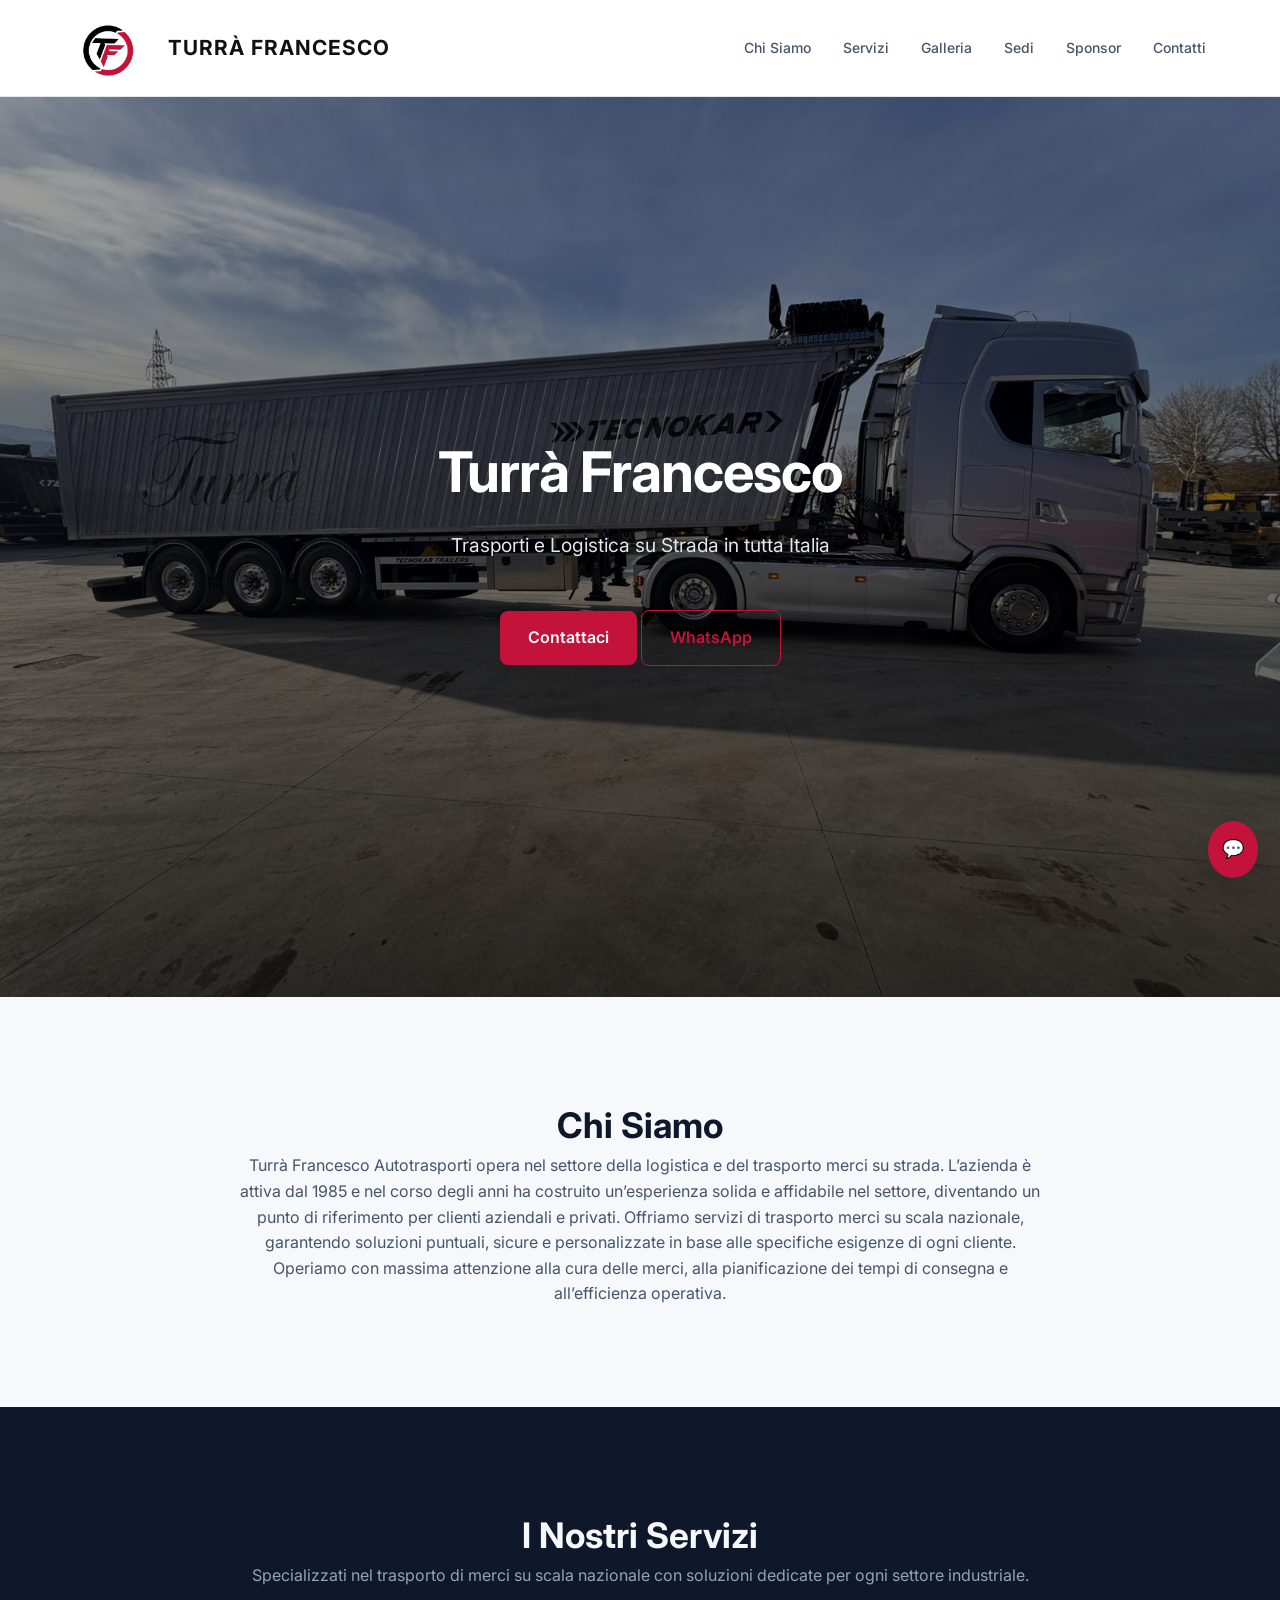
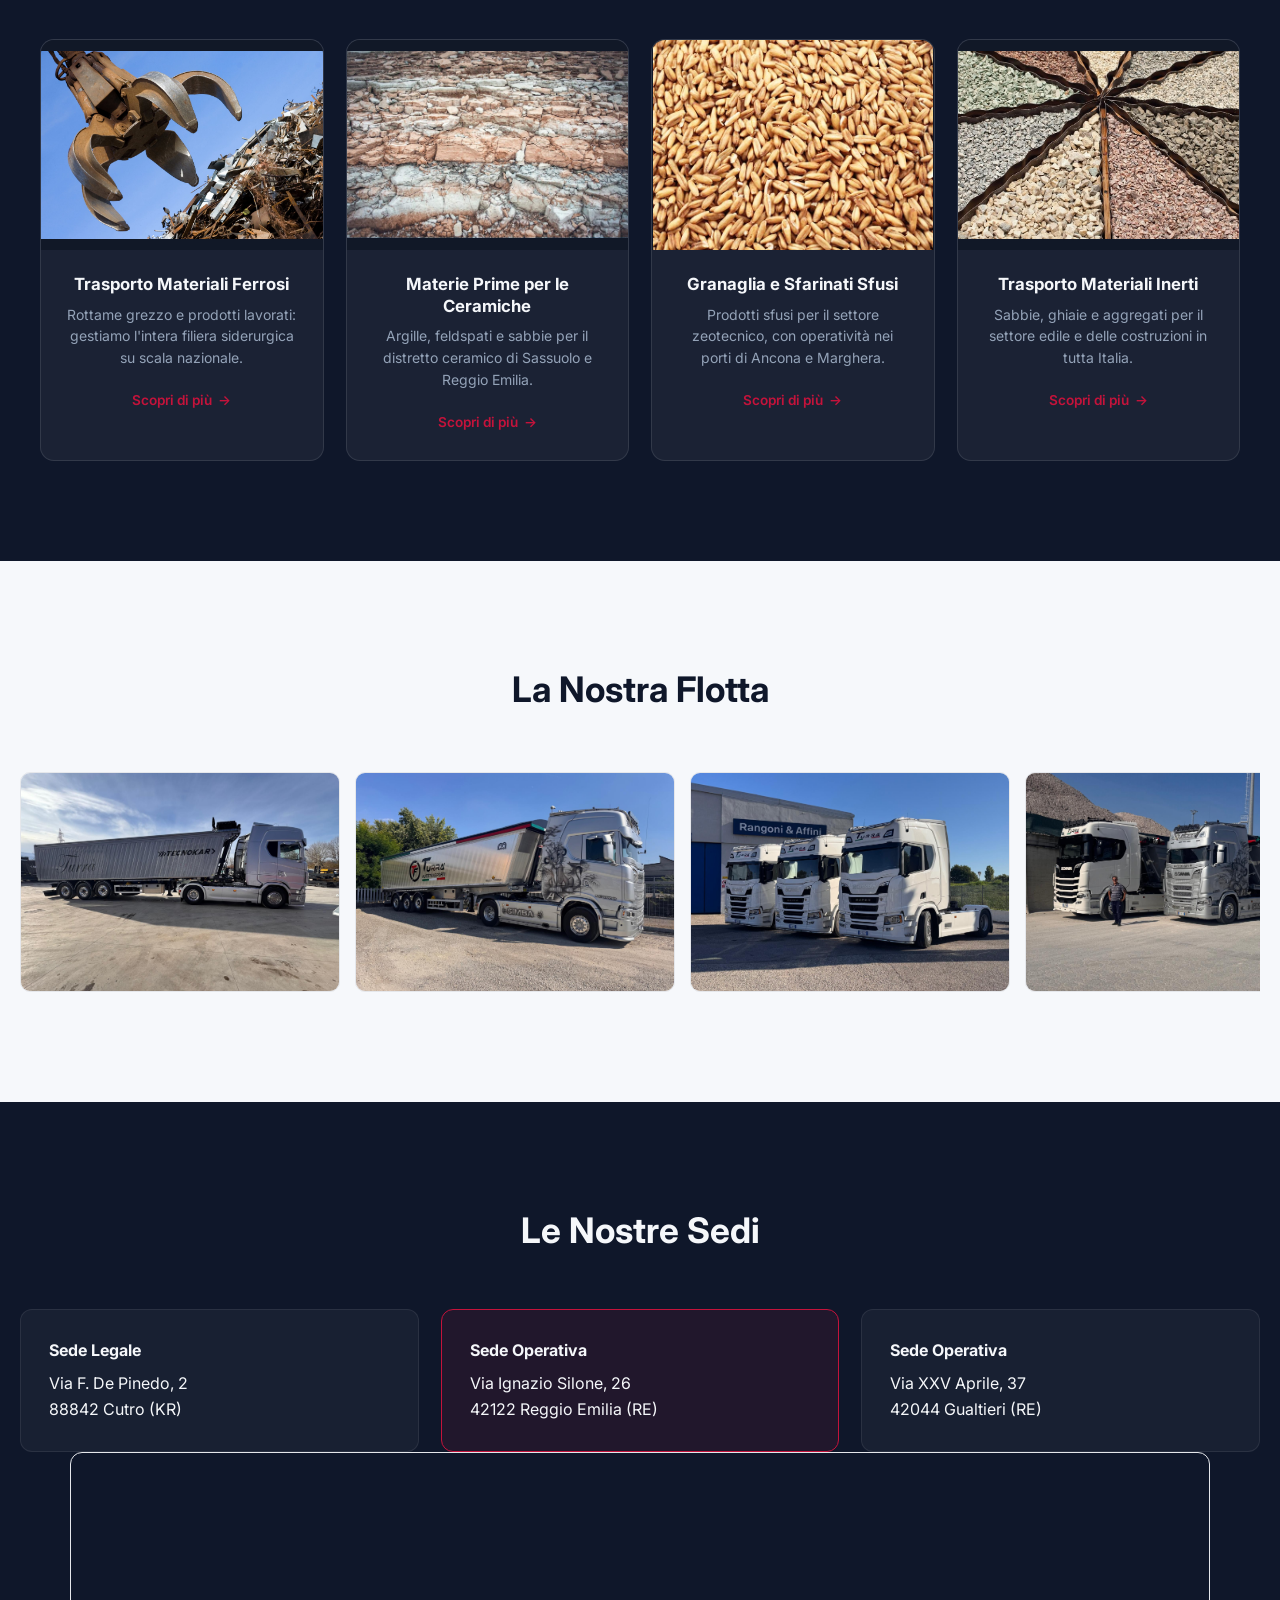
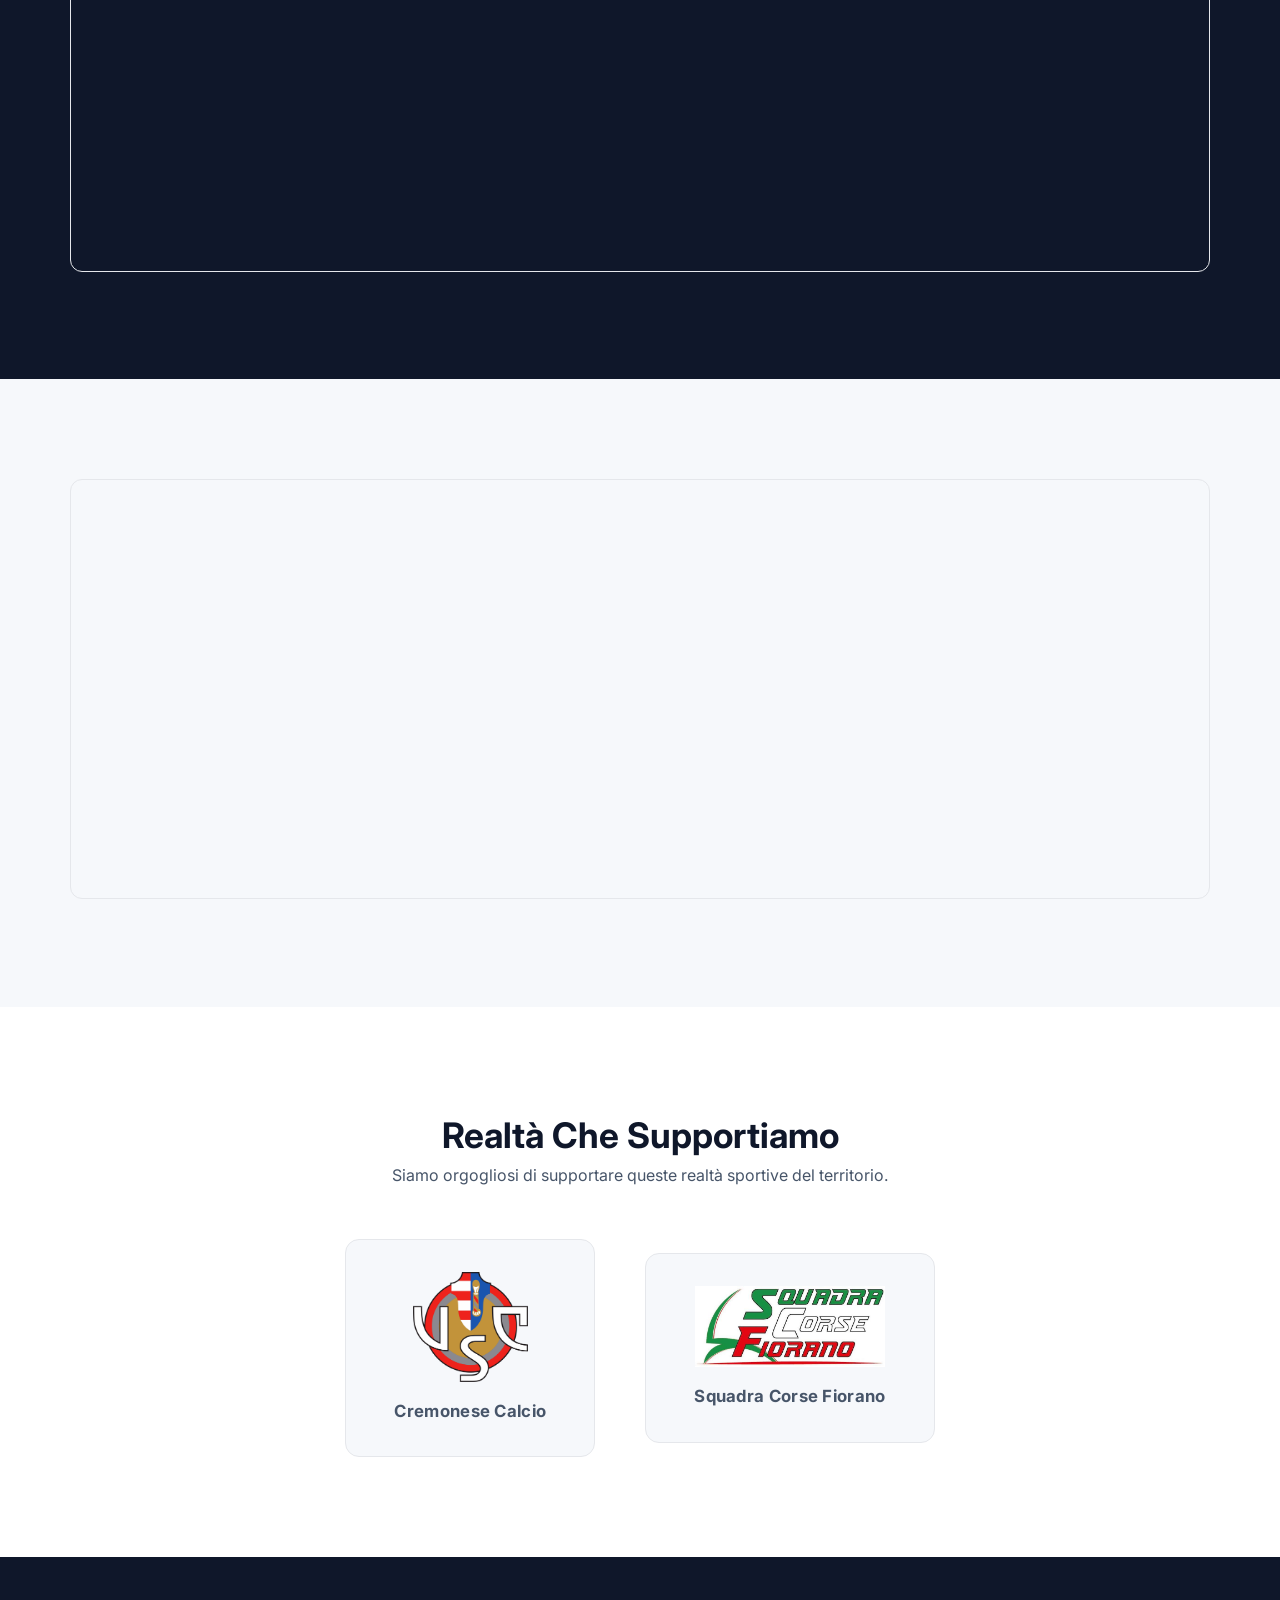
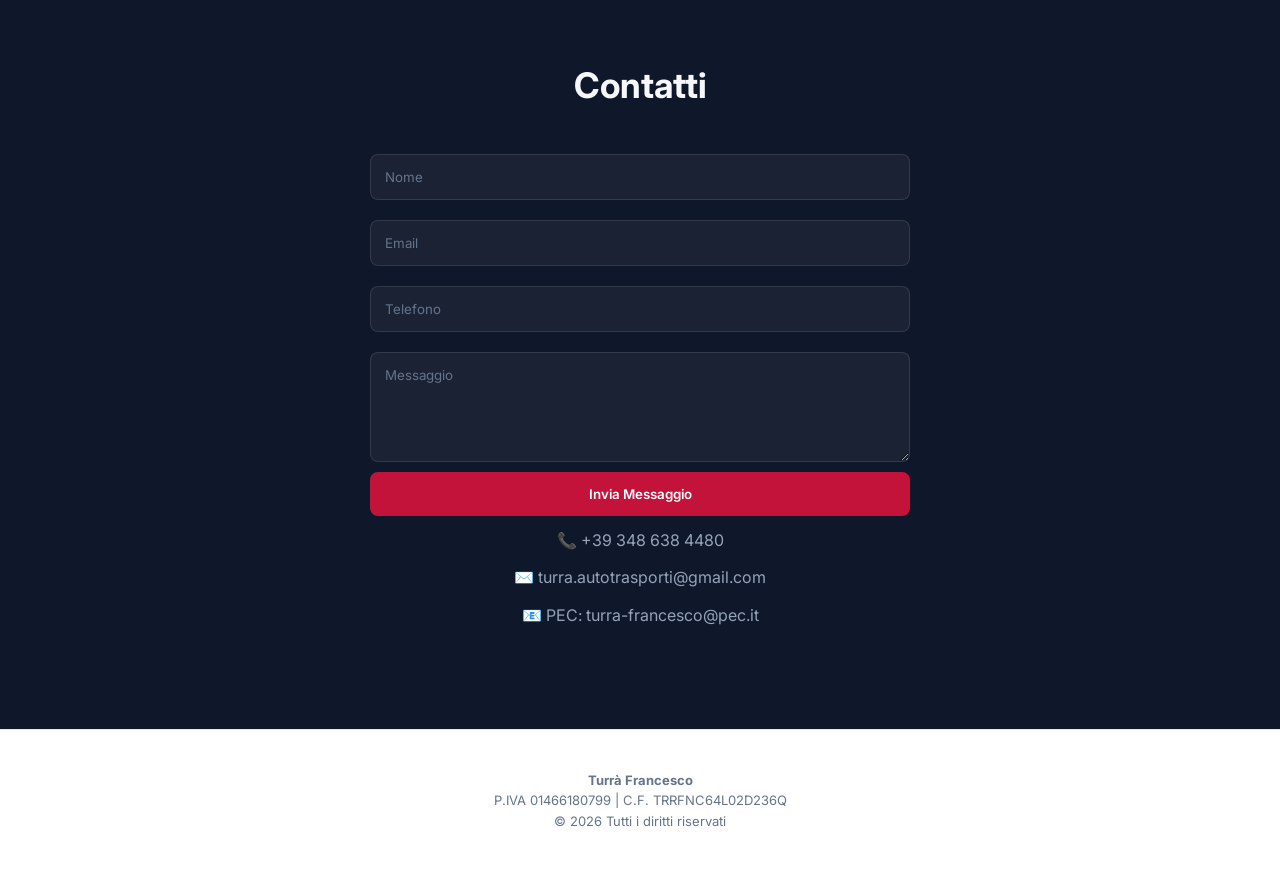
==== index.html @ b1228b17 "Update index.html" ====
<!DOCTYPE html>
<html lang="it">
<head>
    <meta charset="UTF-8" />
    <meta name="viewport" content="width=device-width, initial-scale=1.0"/>
    <title>Turrà Francesco</title>

    <link rel="stylesheet" href="style.css"/>
    <script defer src="script.js"></script>

    <!-- Font -->
    <link href="https://fonts.googleapis.com/css2?family=Inter:wght@300;400;600;800&display=swap" rel="stylesheet">
</head>

<body>

<!-- HEADER -->
<!-- HEADER -->
<header id="main-header">
    <a href="#" class="logo-container">
    <div class="logo">
        <img src="images/logo.png" alt="Logo Aziendale">
    </div>

    <span class="logo-text">Turrà Francesco</span>
</a>

    <button class="hamburger" id="hamburger" aria-label="Menu">
        <span></span><span></span><span></span>
    </button>
    <nav>
        <a href="#chi-siamo">Chi Siamo</a>
        <a href="#servizi">Servizi</a>
        <a href="#gallery">Galleria</a>
        <a href="#sedi">Sedi</a>
        <a href="#sponsor">Sponsor</a>
        <a href="#contatti">Contatti</a>
    </nav>
</header>

<!-- HERO -->
<section class="hero">
    <div class="hero-overlay">
        <!-- Il tuo titolo originale rimane qui -->
        <h1 id="hero-title">Turrà Francesco</h1>
        <p>Trasporti e Logistica su Strada in tutta Italia</p>
        <div class="hero-buttons">
            <a href="#contatti" class="btn">Contattaci</a>
            <a href="https://wa.me/393486384480" class="btn secondary">WhatsApp</a>
        </div>
    </div>
</section>

<!-- CHI SIAMO -->
<section id="chi-siamo" class="section reveal">
    <h2>Chi Siamo</h2>
    <p>
        Turrà Francesco Autotrasporti opera nel settore della logistica e del trasporto merci su strada. L’azienda è attiva dal 1985 e nel corso degli anni ha costruito un’esperienza solida e affidabile nel settore, diventando un punto di riferimento per clienti aziendali e privati.

Offriamo servizi di trasporto merci su scala nazionale, garantendo soluzioni puntuali, sicure e personalizzate in base alle specifiche esigenze di ogni cliente. Operiamo con massima attenzione alla cura delle merci, alla pianificazione dei tempi di consegna e all’efficienza operativa.
    </p>
</section>

<!-- SERVIZI / TRASPORTI -->
<section id="servizi" class="section dark reveal">
    <h2>I Nostri Servizi</h2>
    <p>Specializzati nel trasporto di merci su scala nazionale con soluzioni dedicate per ogni settore industriale.</p>

    <div class="transport-grid">

        <a href="ferrosi.html" class="transport-card">
            <div class="transport-card-img" style="background-image:url('images/rottame.jpg')"></div>
            <div class="transport-card-body">
                <h3>Trasporto Materiali Ferrosi</h3>
                <p>Rottame grezzo e prodotti lavorati: gestiamo l'intera filiera siderurgica su scala nazionale.</p>
                <span class="transport-link">Scopri di più <span>→</span></span>
            </div>
        </a>

        <a href="ceramiche.html" class="transport-card">
            <div class="transport-card-img" style="background-image:url('images/ceramica.jpg')"></div>
            <div class="transport-card-body">
                <h3>Materie Prime per le Ceramiche</h3>
                <p>Argille, feldspati e sabbie per il distretto ceramico di Sassuolo e Reggio Emilia.</p>
                <span class="transport-link">Scopri di più <span>→</span></span>
            </div>
        </a>

        <a href="granaglia.html" class="transport-card">
            <div class="transport-card-img" style="background-image:url('images/cereale.jpg')"></div>
            <div class="transport-card-body">
                <h3>Granaglia e Sfarinati Sfusi</h3>
                <p>Prodotti sfusi per il settore zeotecnico, con operatività nei porti di Ancona e Marghera.</p>
                <span class="transport-link">Scopri di più <span>→</span></span>
            </div>
        </a>

        <a href="inerti.html" class="transport-card">
            <div class="transport-card-img" style="background-image:url('images/inerti.jpg')"></div>
            <div class="transport-card-body">
                <h3>Trasporto Materiali Inerti</h3>
                <p>Sabbie, ghiaie e aggregati per il settore edile e delle costruzioni in tutta Italia.</p>
                <span class="transport-link">Scopri di più <span>→</span></span>
            </div>
        </a>

    </div>
</section>

<!-- GALLERY -->
<section id="gallery" class="section reveal">
    <h2>La Nostra Flotta</h2>

    <div class="gallery">
        <img src="images/1.jpg">
        <img src="images/2.jpg">
        <img src="images/3.jpg">
        <img src="images/4.jpg">
        <img src="images/5.png">
        <img src="images/6.jpeg">
        <img src="images/7.jpeg">
        <img src="images/8.jpeg">
        <img src="images/9.jpeg">
        <img src="images/10.jpeg">
        <img src="images/11.jpeg">
        <img src="images/12.jpeg">
        <img src="images/13.jpeg">
        <img src="images/14.jpeg">
      
    </div>
</section>

<!-- Lightbox -->
<div id="lightbox" class="lightbox">
    <span class="close">&times;</span>
    <img id="lightbox-img" src="" alt="">
</div>

<!-- SEDI -->
<section id="sedi" class="section dark reveal">
    <h2>Le Nostre Sedi</h2>

    <div class="grid">
        <!-- Card 1 -->
        <div class="card" data-src="https://www.google.com/maps?q=Via%20F.%20De%20Pinedo%202%20Cutro&output=embed">
            <h3>Sede Legale</h3>
            Via F. De Pinedo, 2<br>
            88842 Cutro (KR)
        </div>

        <!-- Card 2 (Inizialmente attiva) -->
        <div class="card active" data-src="https://www.google.com/maps?q=Via%20Ignazio%20Silone%2026%20Reggio%20Emilia&output=embed">
            <h3>Sede Operativa</h3>
            Via Ignazio Silone, 26<br>
            42122 Reggio Emilia (RE)
        </div>

        <!-- Card 3 -->
        <div class="card" data-src="https://www.google.com/maps?q=Via%20XXV%20Aprile%2037%20Gualtieri&output=embed">
            <h3>Sede Operativa</h3>
            Via XXV Aprile, 37<br>
            42044 Gualtieri (RE)
        </div>
    </div>
    <p></p>
     <iframe
        id="map-frame"
        src="https://www.google.com/maps?q=Via%20Ignazio%20Silone%2026%20Reggio%20Emilia&output=embed"
        loading="lazy">
    </iframe>
</section>

<!-- MAPPA -->
<section class="section reveal">
   

    <iframe
        id="map-frame"
        src="https://www.google.com/maps?q=Via%20Ignazio%20Silone%2026%20Reggio%20Emilia&output=embed"
        loading="lazy">
    </iframe>
</section>


<!-- SPONSOR -->
<section id="sponsor" class="section reveal">
    <h2>Realtà Che Supportiamo</h2>
    <p>Siamo orgogliosi di supportare queste realtà sportive del territorio.</p>

    <div class="sponsor-grid">

        <div class="sponsor-card">
            <img src="images/cremonese.png" alt="Cremonese Calcio">
            <p class="sponsor-name">Cremonese Calcio</p>
        </div>

        <div class="sponsor-card">
            <img src="images/squadracorse.jpg" alt="Squadra Corse Fiorano">
            <p class="sponsor-name">Squadra Corse Fiorano</p>
        </div>

    </div>
</section>
<!-- CONTATTI -->
<section id="contatti" class="section dark reveal">
    <h2>Contatti</h2>
    
   <form class="contact-form">
        <input type="text" placeholder="Nome" required>
        <input type="email" placeholder="Email" required>
        <input type="text" placeholder="Telefono">
        <textarea placeholder="Messaggio" rows="5"></textarea>
        <button type="submit">Invia Messaggio</button>
    </form>

    <div class="contact-info">
        <p>📞 +39 348 638 4480</p>
        <p>✉️ turra.autotrasporti@gmail.com</p>
        <p>📧 PEC: turra-francesco@pec.it</p>
    </div>
</section>



<!-- FOOTER -->
<footer>
    <p><strong>Turrà Francesco</strong></p>
    <p>P.IVA 01466180799 | C.F. TRRFNC64L02D236Q</p>
    <p>© 2026 Tutti i diritti riservati</p>
</footer>

<!-- WHATSAPP FLOAT -->
<a class="whatsapp-float" href="https://wa.me/393486384480" target="_blank">💬</a>


</body>
</html>
---- style.css ----
*{
    margin:0;
    padding:0;
    box-sizing:border-box;
    font-family:'Inter', sans-serif;
}
html{
    scroll-behavior:smooth;
}
body{
    background:#F6F8FB;
    color:#0F172A;
    line-height:1.6;
}

/* HEADER */
header{
    display:flex;
    justify-content:space-between;
    align-items:center;
    padding:18px 60px;
    background:#FFFFFF;
    position:sticky;
    top:0;
    z-index:1000;
    border-bottom:1px solid #E5E7EB;
}

.logo-container {
    display: flex;
    align-items: center;
    gap: 12px;
    text-decoration: none;
}

.logo img {
    height: 60px;
    width: auto;
    display: block;
}

.logo-text {
    color: #111;
    font-size: 1.3rem;
    font-weight: 700;
    letter-spacing: 1px;
    text-transform: uppercase;
}
.container {
    display: flex;
    flex-wrap: wrap;
    gap: 20px;
}
img {
    max-width: 100%;
    height: auto;
}


@media (max-width: 768px){
    .hero{
        background-size: contain;
    }
}

nav a{
    color:#475569;
    margin:0 14px;
    text-decoration:none;
    font-size:14px;
    font-weight:500;
    transition:0.2s;
}

nav a:hover{
    color:#c4133b;
}

/* HERO */

.hero{
    height:100vh;
    background: url('images/1.jpg') center/cover no-repeat;
    display:flex;
    align-items:center;
    justify-content:center;
    position:relative;
}

@media (max-width:768px){
    .hero{
        background-image: url('images/2.jpg');
        background-size: contain;
  
    }
}

/* overlay elegante tipo Volvo/Scania */
.hero::after{
    content:"";
    position:absolute;
    inset:0;
    background:linear-gradient(
        180deg,
        rgba(0,0,0,0.35),
        rgba(0,0,0,0.75)
    );
}

/* contenuto sopra immagine */
.hero-overlay{
    position:relative;
    z-index:2;
    text-align:center;
    max-width:900px;
    padding:20px;
    color:white;
}

.hero h1{
    font-size:3.5rem;
    font-weight:700;
    letter-spacing:-1px;
}

.hero p{
    margin-top:12px;
    font-size:1.2rem;
    color:#E5E7EB;
}

/* bottoni */
.hero-buttons{
    margin-top:25px;
}

/* BOTTONI */
.btn{
    display:inline-block;
    margin-top:25px;
    padding:14px 28px;
    background:#c4133b;
    color:white;
    border-radius:8px;
    text-decoration:none;
    font-weight:600;
    transition:0.25s;
}

.btn:hover{
    background:#a80f30;
    transform:translateY(-2px);
}

.btn.secondary{
    background:transparent;
    border:1px solid #c4133b;
    color:#c4133b;
}

.btn.secondary:hover{
    background:#c4133b;
    color:white;
}

/* IMMAGINE HERO */
.hero-image{
    margin-top:35px;
}

.hero-image img{
    width:85%;
    max-width:720px;
    border-radius:12px;
    border:1px solid #E5E7EB;
    box-shadow:0 15px 40px rgba(0,0,0,0.08);
}

/* SEZIONI */
.section{
    padding:100px 20px;
    text-align:center;
    background:#F6F8FB;
}

.section h2{
    font-size:2.2rem;
    font-weight:700;
    color:#0F172A;
}

.section p{
    color:#475569;
    max-width:800px;
    margin:auto;
}

/* GRID */
.grid{
    display:grid;
    grid-template-columns:repeat(auto-fit,minmax(260px,1fr));
    gap:22px;
    margin-top:50px;
}

/* CARD LIGHT STYLE */
.card{
    background:#FFFFFF;
    border:1px solid #E5E7EB;
    padding:28px;
    border-radius:12px;
    text-align:left;
    transition:0.25s;
    box-shadow:0 6px 18px rgba(0,0,0,0.04);
}

.card:hover{
    transform:translateY(-6px);
    border-color:#c4133b;
}

/* GALLERY */
.gallery{
    display:grid;
    grid-template-columns:repeat(auto-fit,minmax(280px,1fr));
    gap:18px;
    margin-top:45px;
}

.gallery img{
    width:100%;
    border-radius:12px;
    transition:0.3s;
    border:1px solid #E5E7EB;
}

.gallery img:hover{
    transform:scale(1.02);
}

/* MAP */
iframe{
    width:92%;
    height:420px;
    border:none;
    border-radius:12px;
    border:1px solid #E5E7EB;
}

/* FORM */
.contact-form{
    display:flex;
    flex-direction:column;
    max-width:540px;
    margin:auto;
    margin-top:30px;
}

.contact-form input,
.contact-form textarea{
    margin:10px 0;
    padding:14px;
    border-radius:8px;
    border:1px solid #E5E7EB;
    background:#FFFFFF;
    color:#0F172A;
}

.contact-form button{
    background:#c4133b;
    border:none;
    padding:14px;
    border-radius:8px;
    font-weight:600;
    color:white;
    cursor:pointer;
}

.contact-form button:hover{
    background:#a80f30;
}

/* WHATSAPP */
.whatsapp-float{
    position:fixed;
    bottom:22px;
    right:22px;
    background:#c4133b;
    color:white;
    padding:14px;
    border-radius:50%;
    font-size:18px;
    text-decoration:none;
    box-shadow:0 10px 30px rgba(0,0,0,0.15);
}
.gallery {
    display: flex;
    gap: 15px;
    overflow-x: auto;
    scroll-behavior: smooth;
    padding: 10px 0;
}

.gallery::-webkit-scrollbar {
    height: 8px;
}

.gallery::-webkit-scrollbar-thumb {
    background: #888;
    border-radius: 10px;
}

.gallery img {
    width: 320px;
    height: 220px;
    object-fit: cover;
    border-radius: 10px;
    cursor: pointer;
    flex-shrink: 0;
    transition: transform 0.3s ease;
}

.gallery img:hover {
    transform: scale(1.03);
}

/* Lightbox */
.lightbox {
    display: none;
    position: fixed;
    z-index: 9999;
    inset: 0;
    background: rgba(0,0,0,0.9);
    justify-content: center;
    align-items: center;
}

.lightbox img {
    max-width: 90%;
    max-height: 90%;
    border-radius: 10px;
}

.close {
    position: absolute;
    top: 20px;
    right: 30px;
    color: white;
    font-size: 40px;
    cursor: pointer;
}

@media (max-width: 768px) {
    .gallery img {
        width: 260px;
        height: 180px;
    }
}
/* FOOTER */
footer{
    padding:40px;
    text-align:center;
    color:#64748B;
    font-size:13px;
    border-top:1px solid #E5E7EB;
    background:#FFFFFF;
}

/* SERVICE CARDS */
.service-icon{
    font-size:2rem;
    margin-bottom:12px;
}

.card h3{
    font-size:1rem;
    font-weight:700;
    margin-bottom:8px;
    color:#0F172A;
}

.card p{
    font-size:0.9rem;
    color:#475569;
    line-height:1.6;
    max-width:none;
    margin:0;
}

/* REVEAL ANIMATION */
.reveal{
    opacity:0;
    transform:translateY(30px);
    transition:opacity 0.7s ease, transform 0.7s ease;
}
.reveal.active{
    opacity:1;
    transform:translateY(0);
}

/* DARK SECTIONS */
.section.dark{
    background:#0F172A;
}
.section.dark h2{
    color:#F5F7FA;
}
.section.dark > p{
    color:#94A3B8;
}
.section.dark .card{
    background:rgba(255,255,255,0.04);
    border-color:rgba(255,255,255,0.08);
    color:#F5F7FA;
    box-shadow:none;
}
.section.dark .card h3{
    color:#F5F7FA;
}
.section.dark .contact-form input,
.section.dark .contact-form textarea{
    background:rgba(255,255,255,0.05);
    border-color:rgba(255,255,255,0.1);
    color:#F5F7FA;
}
.section.dark .contact-form input::placeholder,
.section.dark .contact-form textarea::placeholder{
    color:#64748B;
}
.section.dark .contact-info p{
    color:#94A3B8;
    margin-top:12px;
}

/* TRASPORTI — CLEAN CARDS */
.transport-grid{
    display:grid;
    grid-template-columns:repeat(auto-fit,minmax(270px,1fr));
    gap:22px;
    margin:50px auto 0;
    max-width:1200px;
}

.transport-card{
    background:rgba(255,255,255,0.05);
    border:1px solid rgba(255,255,255,0.1);
    border-radius:14px;
    overflow:hidden;
    display:block;
    text-decoration:none;
    transition:transform 0.3s, border-color 0.3s, box-shadow 0.3s;
}

.transport-card:hover{
    transform:translateY(-8px);
    border-color:#c4133b;
    box-shadow:0 24px 60px rgba(0,0,0,0.45);
}

.transport-card-img{
    height:210px;
    background-size:contain;
    background-position:center;
    background-repeat:no-repeat;
    background-color:#111827;
    transition:transform 0.5s ease;
}

.transport-card:hover .transport-card-img{
    transform:scale(1.04);
}

.transport-card-body{
    padding:22px 24px 26px;
    border-top:2px solid transparent;
    transition:border-color 0.3s;
}

.transport-card:hover .transport-card-body{
    border-top-color:#c4133b;
}

.transport-card-body h3{
    font-size:1.05rem;
    font-weight:700;
    color:#F5F7FA;
    margin-bottom:8px;
    line-height:1.3;
}

.transport-card-body p{
    font-size:0.875rem;
    color:#94A3B8;
    margin-bottom:18px;
    line-height:1.55;
    max-width:none;
}

.transport-link{
    display:inline-flex;
    align-items:center;
    gap:6px;
    font-size:0.85rem;
    font-weight:600;
    color:#c4133b;
    transition:gap 0.25s;
}

.transport-card:hover .transport-link{
    gap:12px;
}

/* SPONSOR */
.section#sponsor{
    background:#FFFFFF;
}

.sponsor-grid{
    display:flex;
    justify-content:center;
    gap:50px;
    flex-wrap:wrap;
    margin-top:50px;
    align-items:center;
}

.sponsor-card{
    display:flex;
    flex-direction:column;
    align-items:center;
    background:#F6F8FB;
    border:1px solid #E5E7EB;
    border-radius:14px;
    padding:32px 48px;
    min-width:200px;
}

.sponsor-card img{
    max-width:190px;
    max-height:110px;
    object-fit:contain;
    margin-bottom:16px;
}

/* SEDI */
#sedi .card{
    cursor:pointer;
}

#sedi .card.active{
    border-color:#c4133b;
    background:rgba(196,19,59,0.1);
}

.sponsor-name{
    font-size:1.05rem;
    font-weight:700;
    color:#0F172A;
    text-align:center;
    letter-spacing:0.3px;
}

/* PAGE HERO (transport detail pages) */
.page-hero{
    height:100vh;
    min-height:380px;
    background-size:cover;
    background-position:center;
    display:flex;
    align-items:center;
    justify-content:center;
    position:relative;
}

.page-hero::after{
    content:"";
    position:absolute;
    inset:0;
    background:linear-gradient(180deg, rgba(0,0,0,0.25) 0%, rgba(0,0,0,0.72) 100%);
}

.page-hero-overlay{
    position:relative;
    z-index:2;
    text-align:center;
    color:white;
    padding:20px;
    max-width:800px;
}

.page-badge{
    display:inline-block;
    font-size:0.75rem;
    font-weight:700;
    letter-spacing:4px;
    color:#c4133b;
    text-transform:uppercase;
    border:1px solid #c4133b;
    padding:5px 18px;
    border-radius:20px;
    margin-bottom:18px;
    background:rgba(0,0,0,0.3);
}

.page-hero-overlay h1{
    font-size:2.8rem;
    font-weight:700;
    letter-spacing:-1px;
    margin-bottom:12px;
    color:white;
}

.page-hero-overlay p{
    font-size:1.1rem;
    color:rgba(255,255,255,0.82);
    max-width:600px;
    margin:0 auto;
}

/* PDF SECTION */
.pdf-grid{
    display:flex;
    flex-direction:column;
    max-width:720px;
    margin:40px auto 0;
    gap:14px;
}

.pdf-item{
    display:flex;
    align-items:center;
    gap:18px;
    background:rgba(255,255,255,0.05);
    border:1px solid rgba(255,255,255,0.1);
    padding:18px 22px;
    border-radius:10px;
    text-align:left;
    transition:0.25s;
}

.pdf-item:hover{
    border-color:#c4133b;
    background:rgba(255,255,255,0.08);
}

.pdf-icon{
    font-size:1.6rem;
    flex-shrink:0;
}

.pdf-name{
    flex:1;
    font-size:0.95rem;
    color:#F5F7FA;
    font-weight:500;
}

.pdf-size{
    font-size:0.8rem;
    color:#64748B;
    flex-shrink:0;
    margin-right:12px;
}

.pdf-empty{
    text-align:center;
    padding:50px 20px;
    color:#64748B;
    font-size:0.95rem;
    border:2px dashed rgba(255,255,255,0.12);
    border-radius:10px;
    margin:40px auto 0;
    max-width:720px;
}

.btn-download{
    display:inline-block;
    padding:8px 18px;
    background:#c4133b;
    color:white;
    border-radius:6px;
    text-decoration:none;
    font-weight:600;
    font-size:0.85rem;
    flex-shrink:0;
    transition:0.2s;
}

.btn-download:hover{
    background:#a80f30;
}

/* BACK LINK */
.back-section{
    padding:60px 20px;
    text-align:center;
    background:#F6F8FB;
}

.btn-back{
    display:inline-block;
    padding:12px 28px;
    border:1.5px solid #c4133b;
    color:#c4133b;
    border-radius:8px;
    text-decoration:none;
    font-weight:600;
    font-size:0.95rem;
    transition:0.25s;
}

.btn-back:hover{
    background:#c4133b;
    color:white;
}

/* HAMBURGER */
.hamburger{
    display:none;
    flex-direction:column;
    justify-content:center;
    gap:6px;
    background:none;
    border:none;
    cursor:pointer;
    padding:6px;
    z-index:1100;
}

.hamburger span{
    display:block;
    width:26px;
    height:2px;
    background:#0F172A;
    border-radius:2px;
    transition:transform 0.3s, opacity 0.3s;
}

.hamburger.active span:nth-child(1){ transform:rotate(45deg) translate(5px,5px); }
.hamburger.active span:nth-child(2){ opacity:0; }
.hamburger.active span:nth-child(3){ transform:rotate(-45deg) translate(5px,-5px); }

/* TABLET */
@media (max-width:900px){
    .logo-text{ font-size:1rem; }
    header{ padding:14px 20px; }
}

/* MOBILE */
@media (max-width:768px){

    /* Hamburger */
    .hamburger{ display:flex; }

    /* Nav fullscreen overlay */
    nav{
        display:none;
        position:fixed;
        inset:0;
        background:rgba(255,255,255,0.98);
        flex-direction:column;
        align-items:center;
        justify-content:center;
        gap:32px;
        z-index:1000;
    }
    nav.open{ display:flex; }
    nav a{
        margin:0;
        font-size:1.3rem;
        color:#0F172A;
    }

    /* Sections */
    .section{ padding:64px 16px; }
    .section h2{ font-size:1.7rem; }

    /* Hero */
    .hero h1{ font-size:2.2rem; letter-spacing:-0.5px; }
    .hero p{ font-size:1rem; }

    /* Page hero (detail pages) */
    .page-hero{ height:45vh; min-height:280px; }
    .page-hero-overlay h1{ font-size:1.8rem; letter-spacing:-0.5px; }
    .page-hero-overlay p{ font-size:0.95rem; }

    /* Grid 1 colonna */
    .transport-grid{ grid-template-columns:1fr; }
    .grid{ grid-template-columns:1fr; }

    /* Sponsor */
    .sponsor-grid{ flex-direction:column; align-items:center; gap:24px; }
    .sponsor-card{ padding:24px 32px; min-width:0; width:80%; }

    /* Map */
    iframe{ width:100%; height:280px; }

    /* Back button */
    .back-section{ padding:40px 16px; }

    /* PDF items */
    .pdf-item{ flex-wrap:wrap; gap:12px; }
    .pdf-size{ display:none; }
}
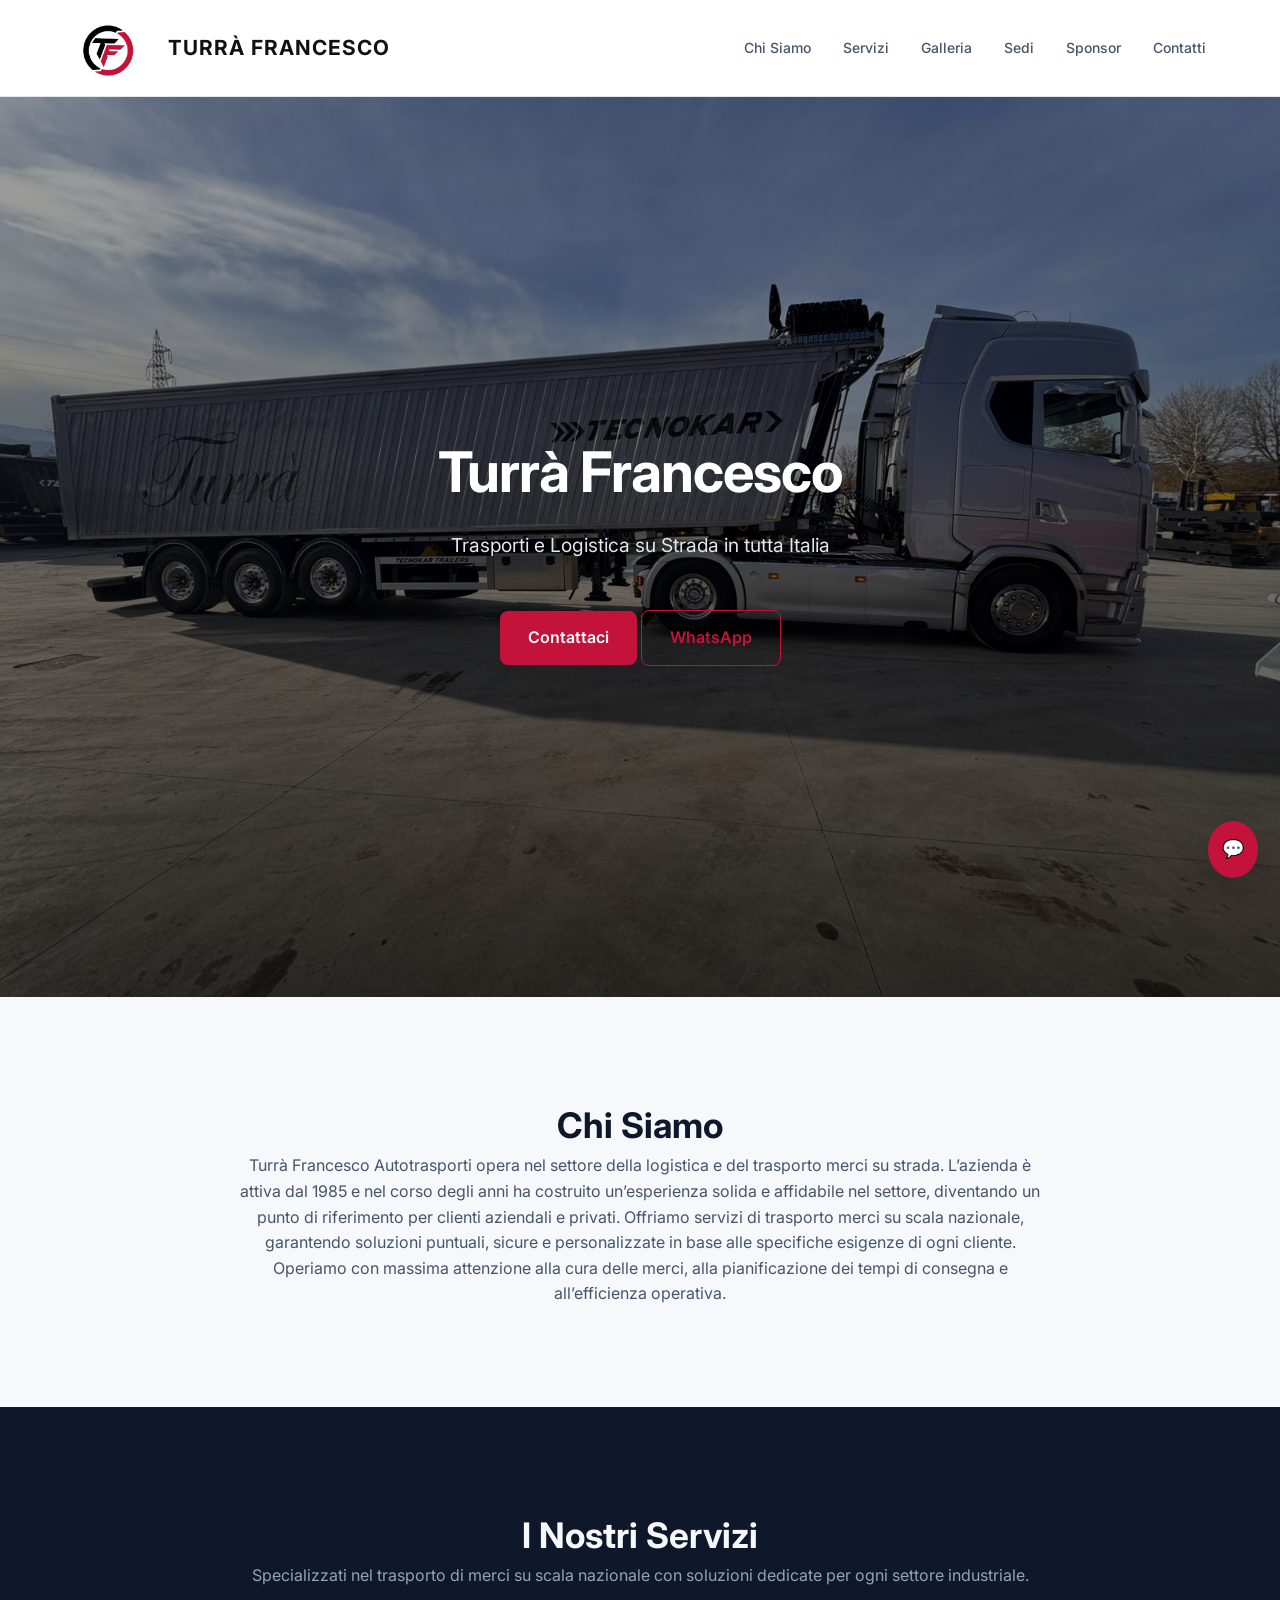
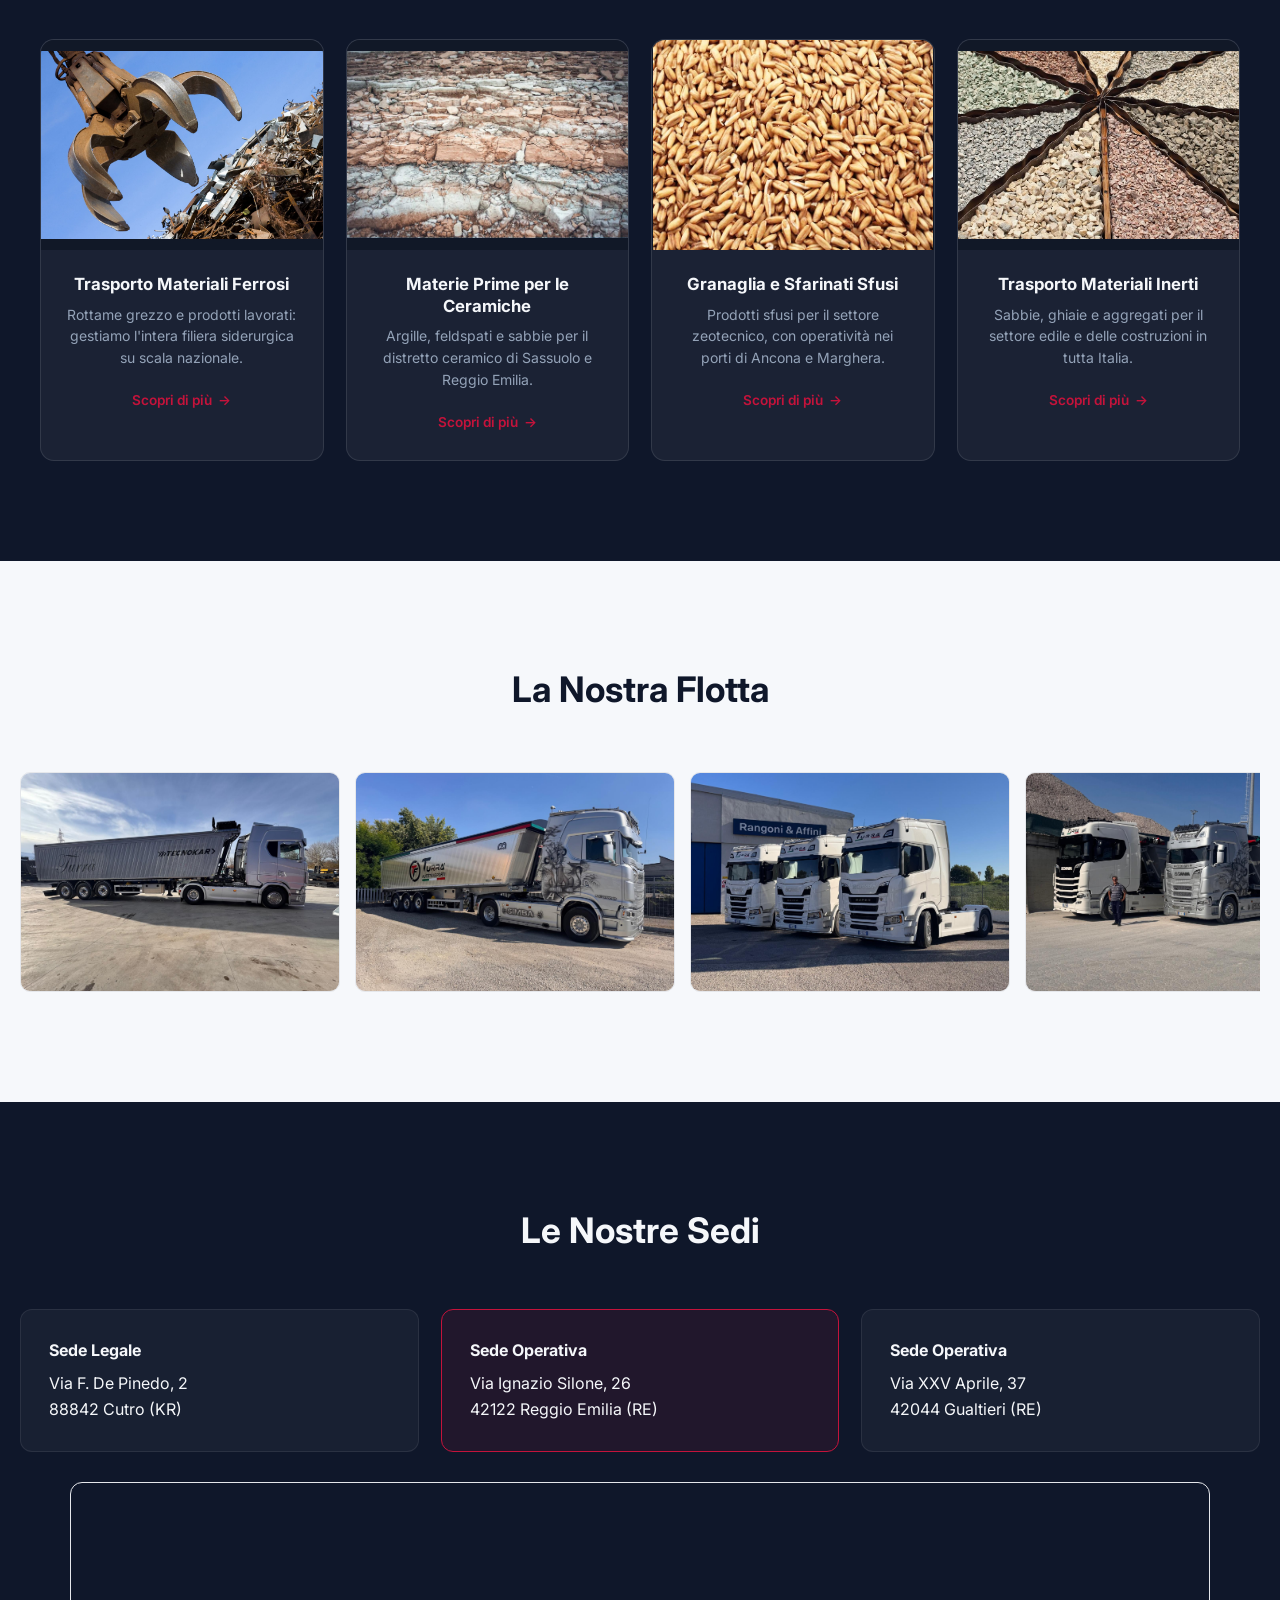
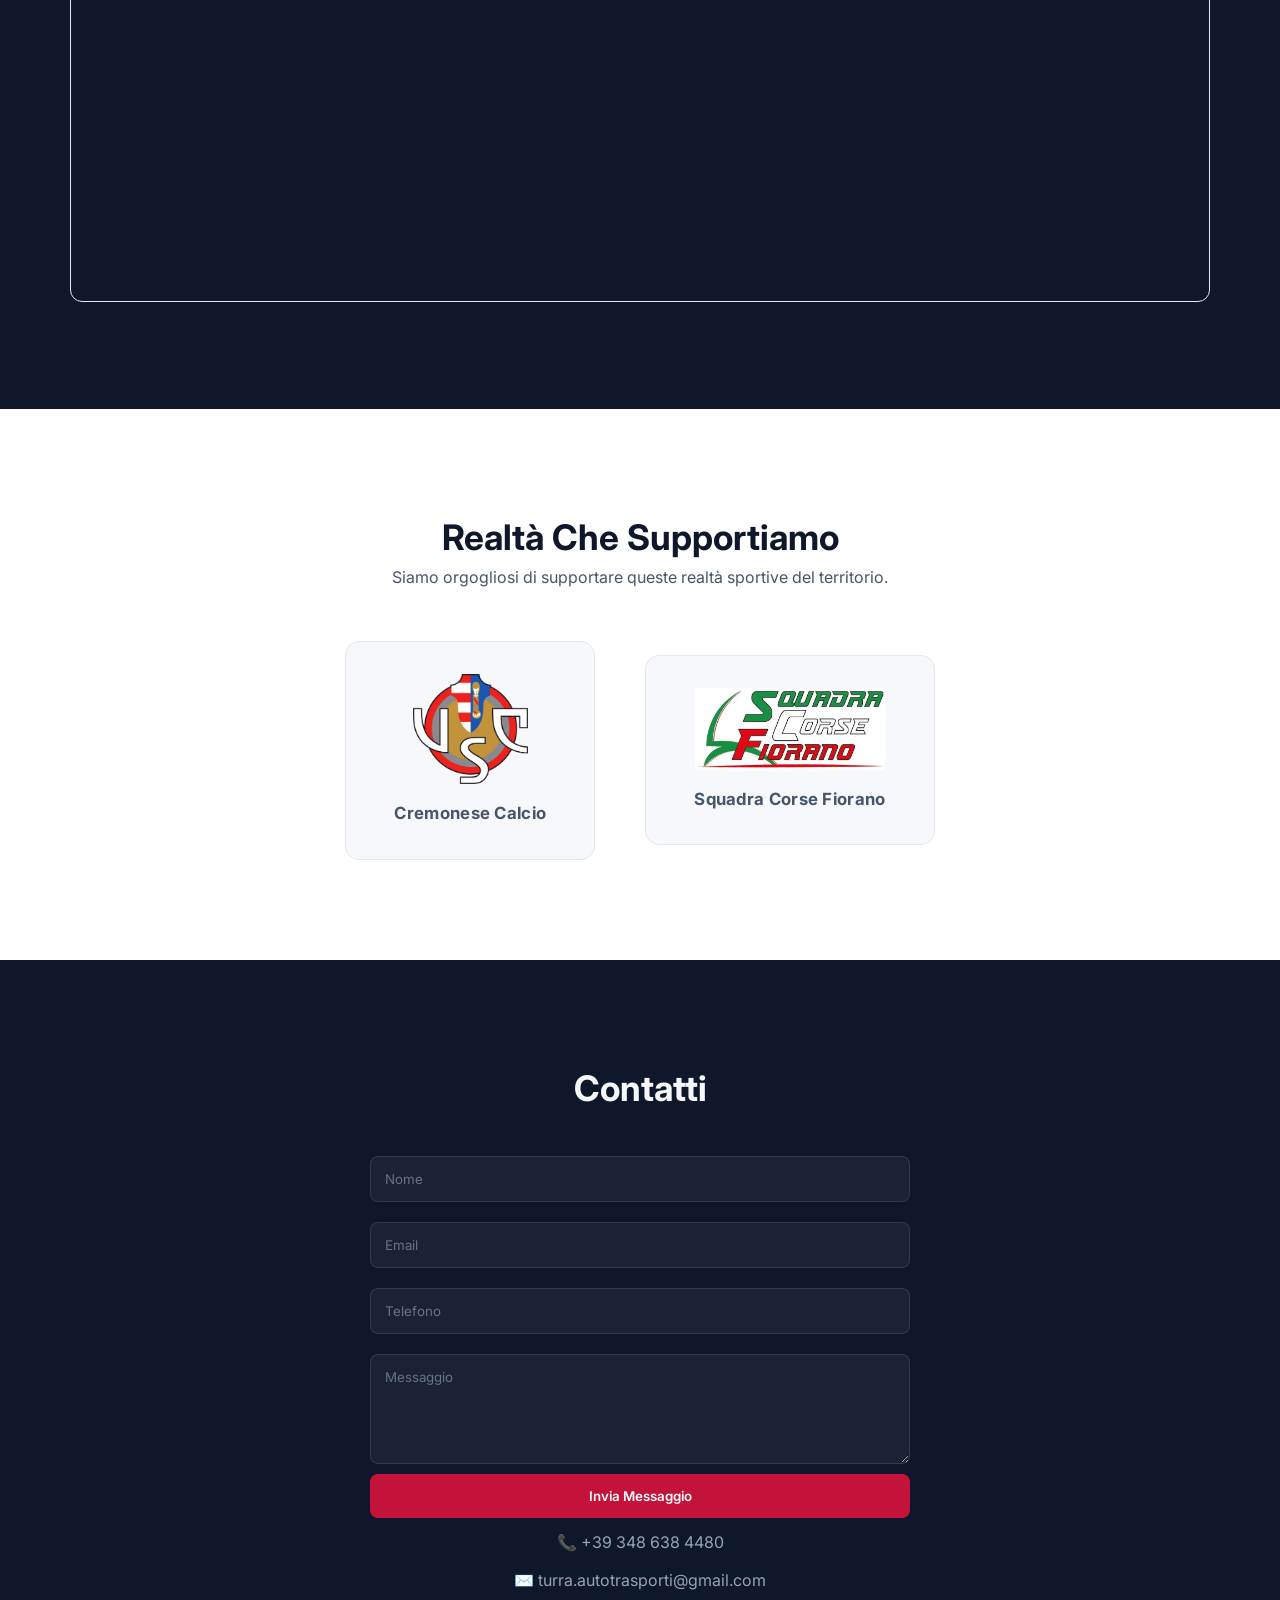
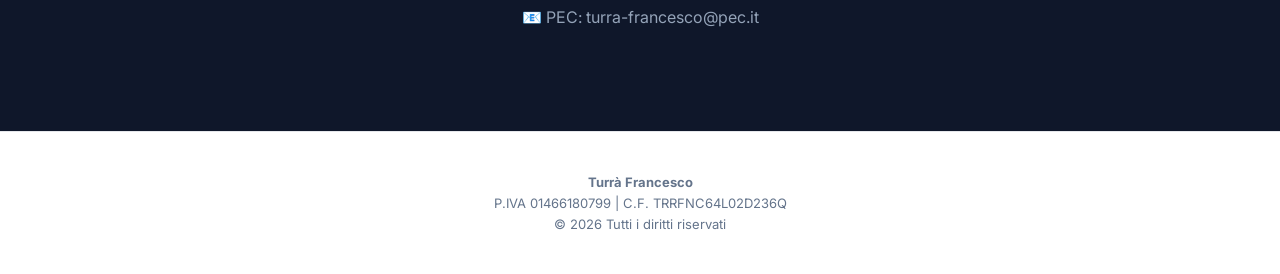
==== commit a99132fa: "Delete map section from index.html Removed the map section from the index.html file." ====
--- a/index.html
+++ b/index.html
@@ -163,6 +163,8 @@
         </div>
     </div>
     <p></p>
+    <p></p>
+    <p></p>
      <iframe
         id="map-frame"
         src="https://www.google.com/maps?q=Via%20Ignazio%20Silone%2026%20Reggio%20Emilia&output=embed"
@@ -170,16 +172,7 @@
     </iframe>
 </section>
 
-<!-- MAPPA -->
-<section class="section reveal">
-   
-
-    <iframe
-        id="map-frame"
-        src="https://www.google.com/maps?q=Via%20Ignazio%20Silone%2026%20Reggio%20Emilia&output=embed"
-        loading="lazy">
-    </iframe>
-</section>
+
 
 
 <!-- SPONSOR -->
--- a/style.css
+++ b/style.css
@@ -89,7 +89,7 @@
 
 @media (max-width:768px){
     .hero{
-        background-image: url('images/2.jpg');
+    
         background-size: contain;
   
     }
@@ -245,6 +245,7 @@
     border:none;
     border-radius:12px;
     border:1px solid #E5E7EB;
+    margin-top: 30px;
 }
 
 /* FORM */
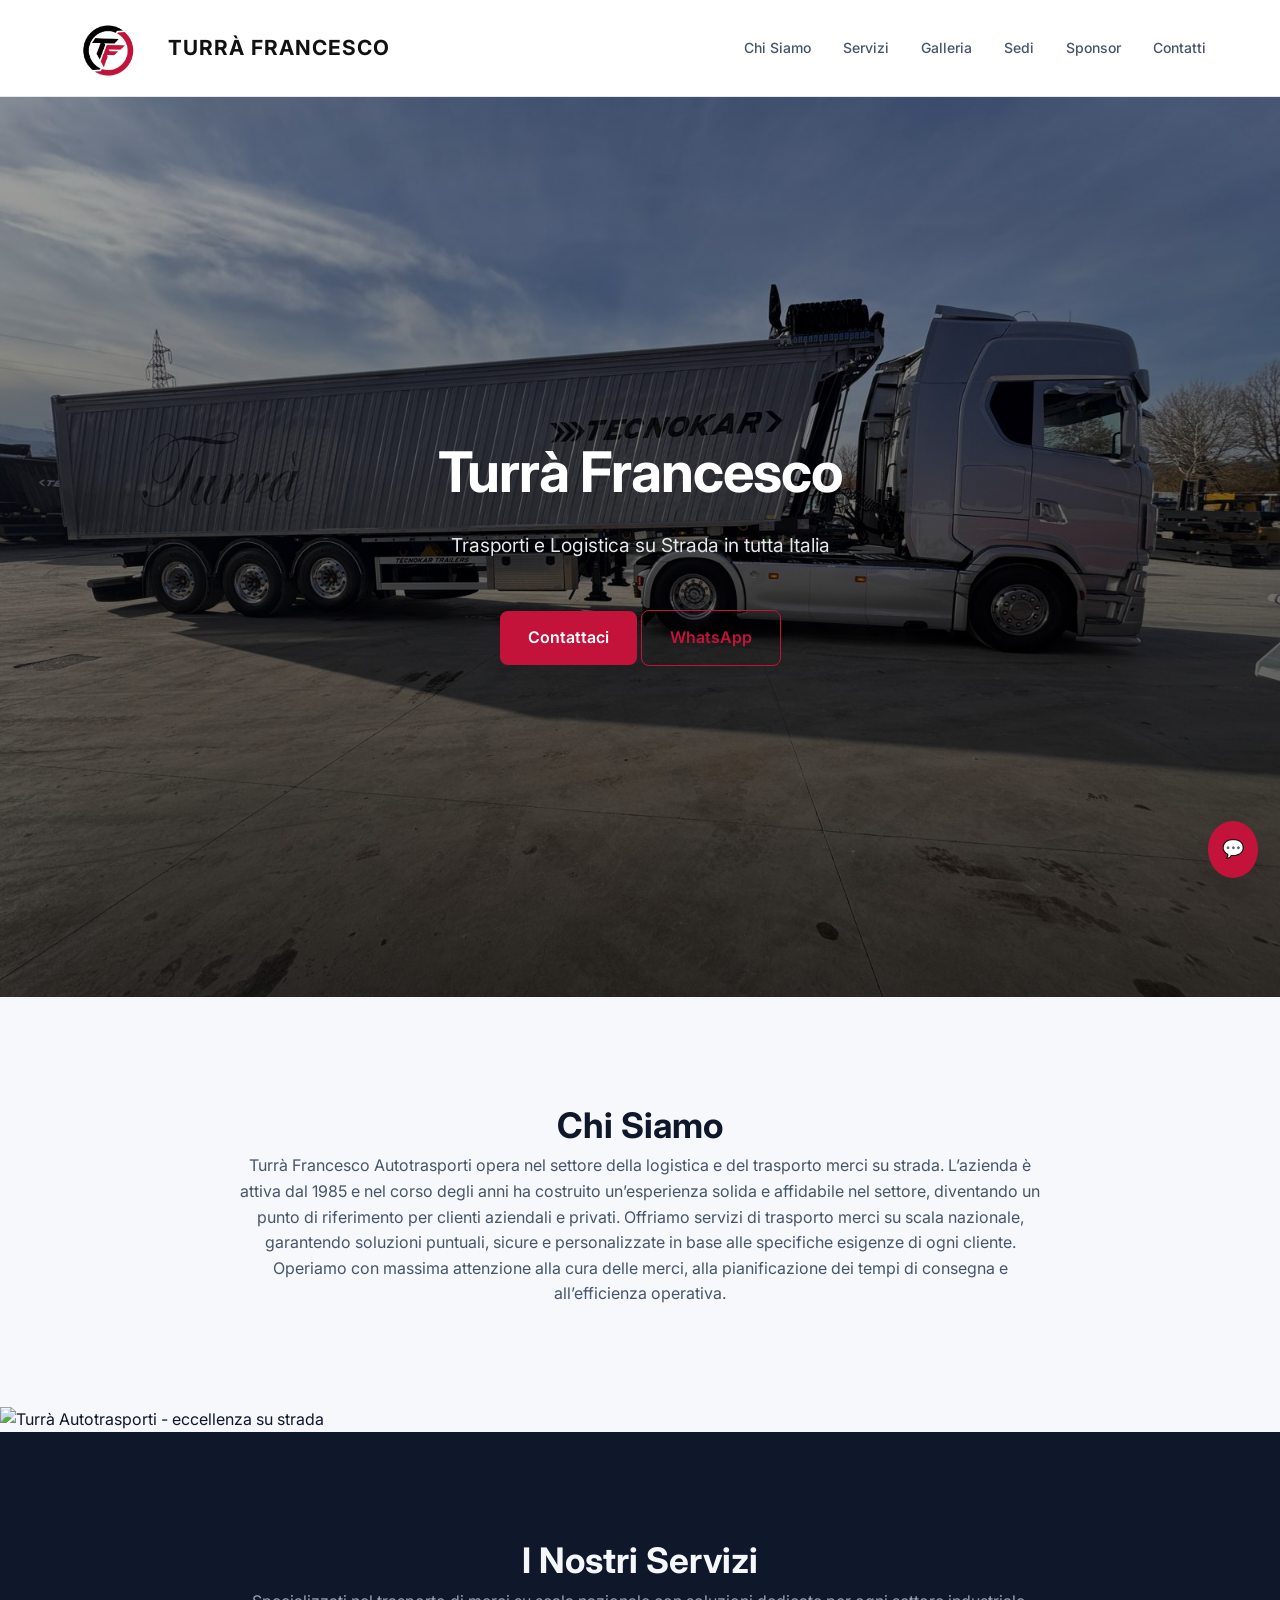
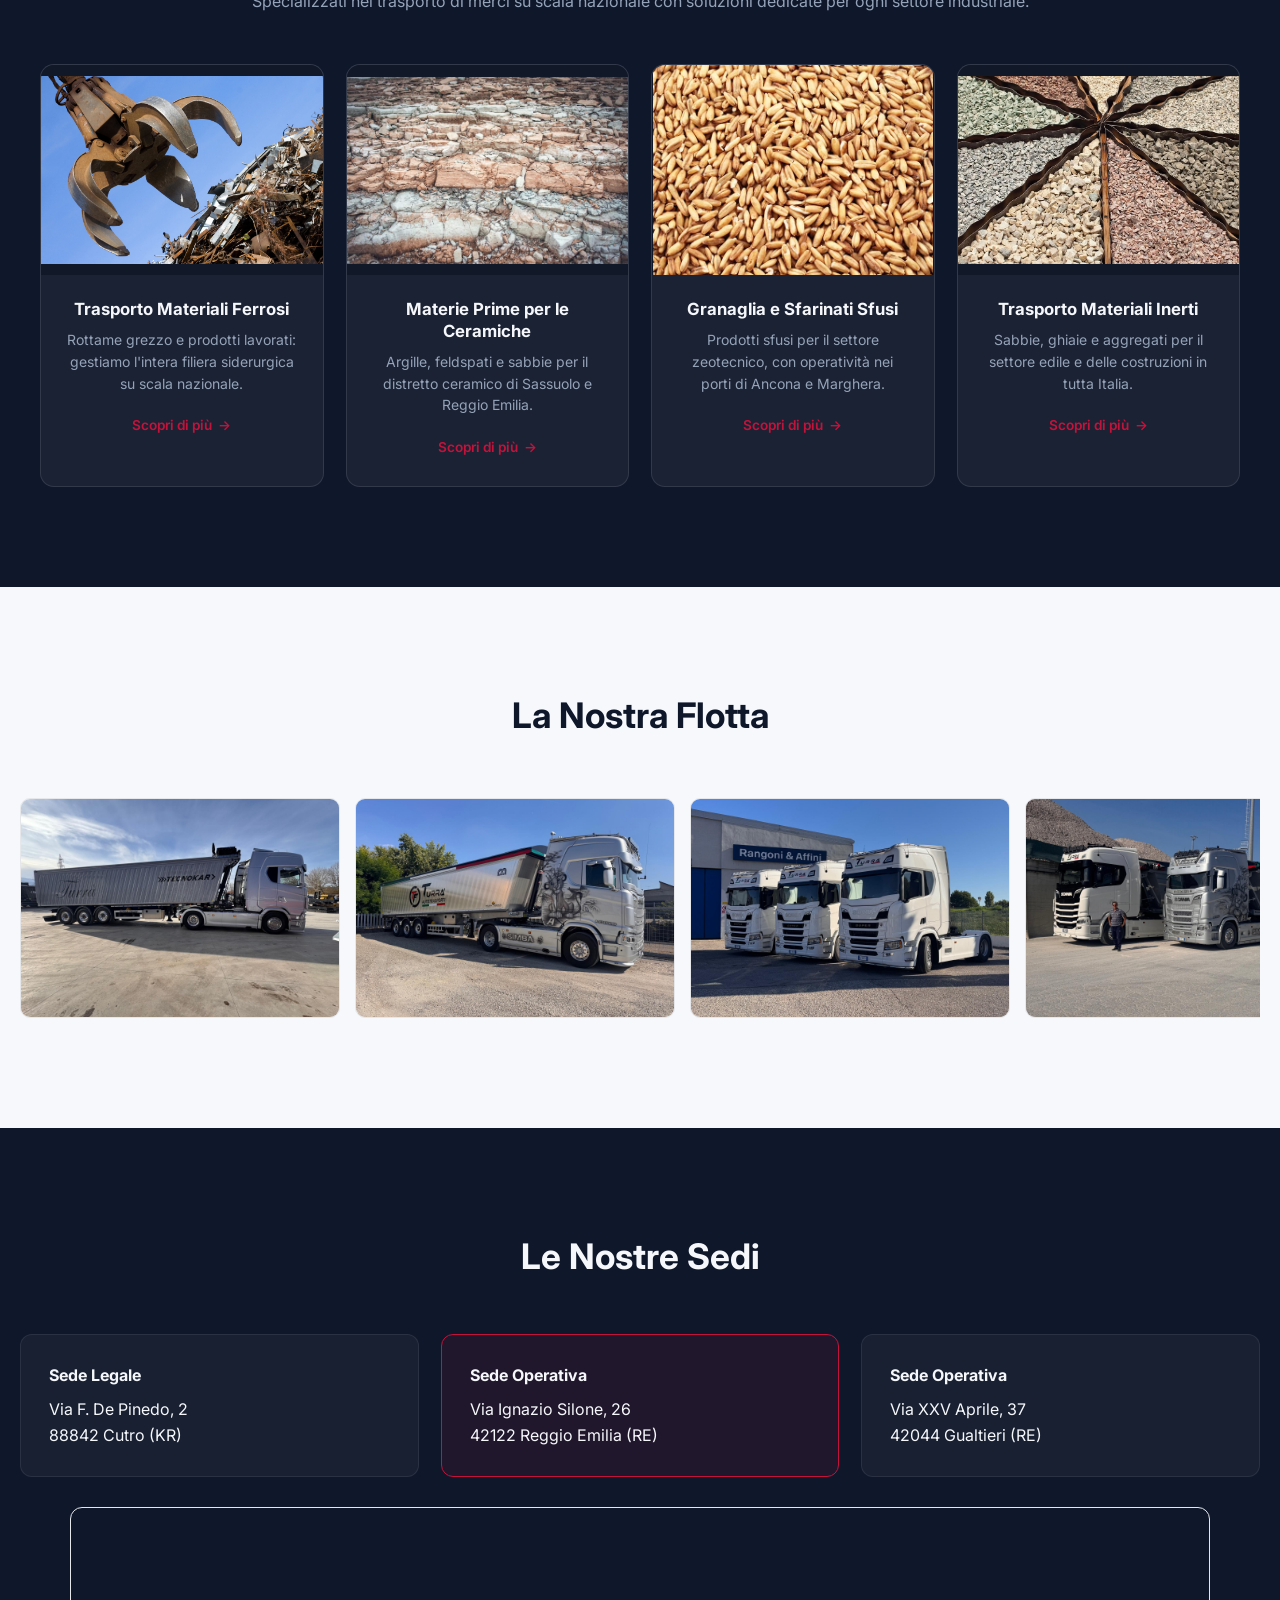
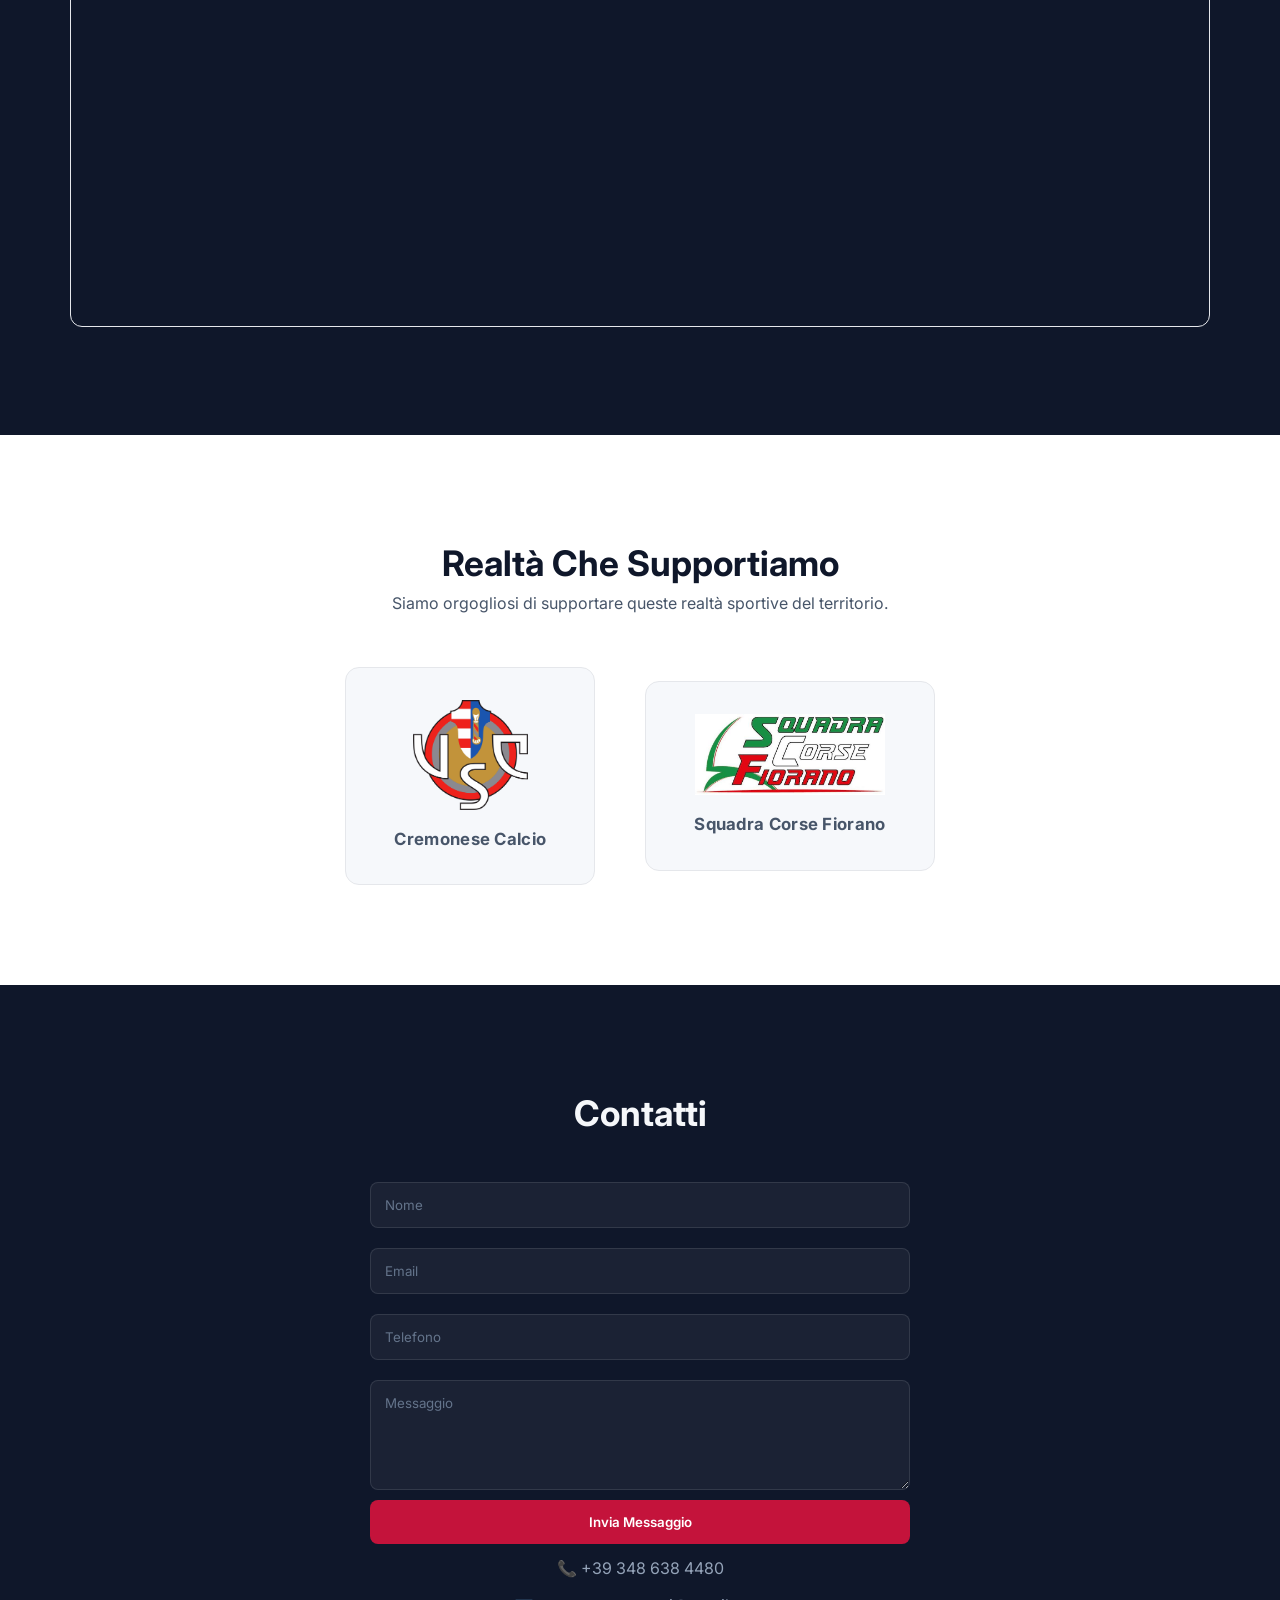
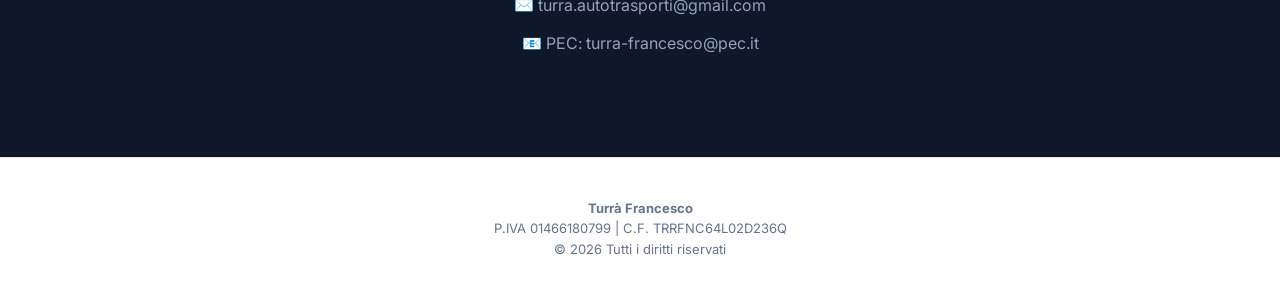
==== commit 059c0dee: "Add banner section with image to index.html" ====
--- a/index.html
+++ b/index.html
@@ -60,7 +60,9 @@
 Offriamo servizi di trasporto merci su scala nazionale, garantendo soluzioni puntuali, sicure e personalizzate in base alle specifiche esigenze di ogni cliente. Operiamo con massima attenzione alla cura delle merci, alla pianificazione dei tempi di consegna e all’efficienza operativa.
     </p>
 </section>
-
+<section class="banner-divider">
+    <img src="images/copertina.jpg" alt="Turrà Autotrasporti - eccellenza su strada">
+</section>
 <!-- SERVIZI / TRASPORTI -->
 <section id="servizi" class="section dark reveal">
     <h2>I Nostri Servizi</h2>
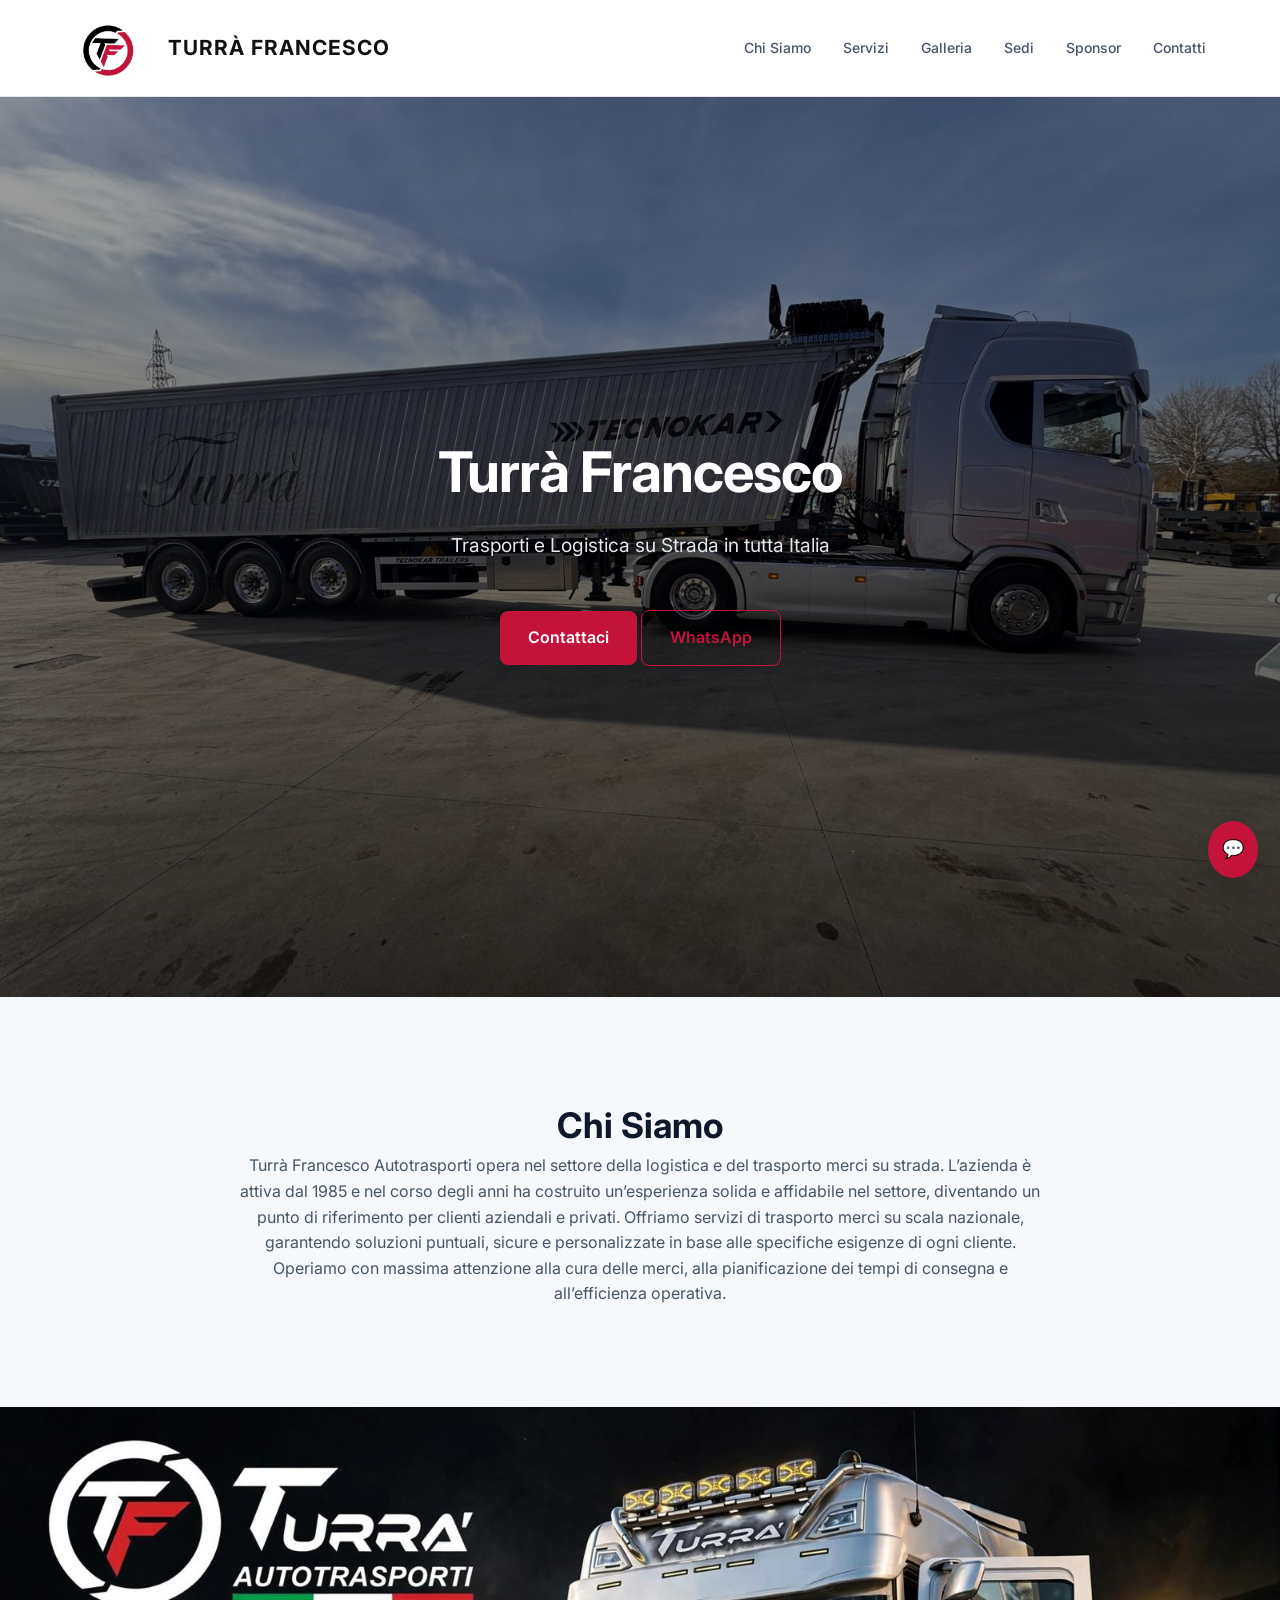
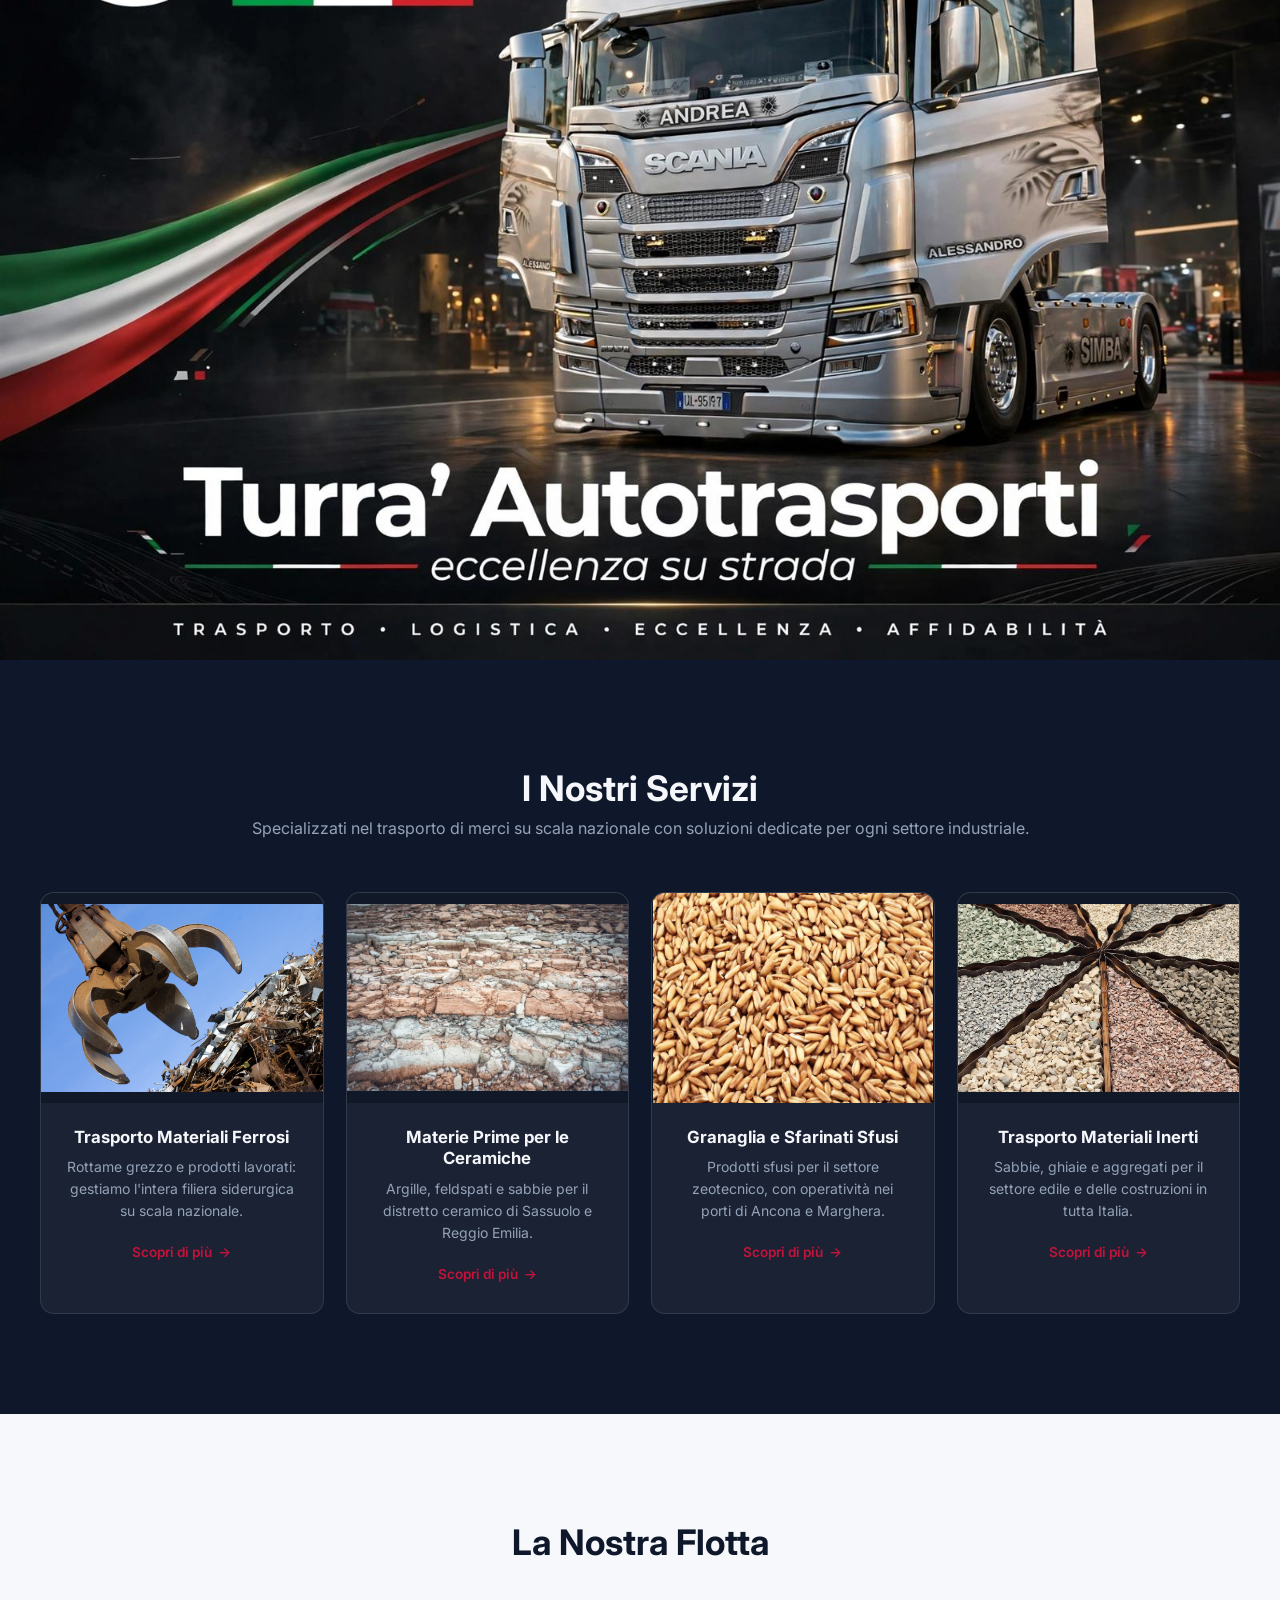
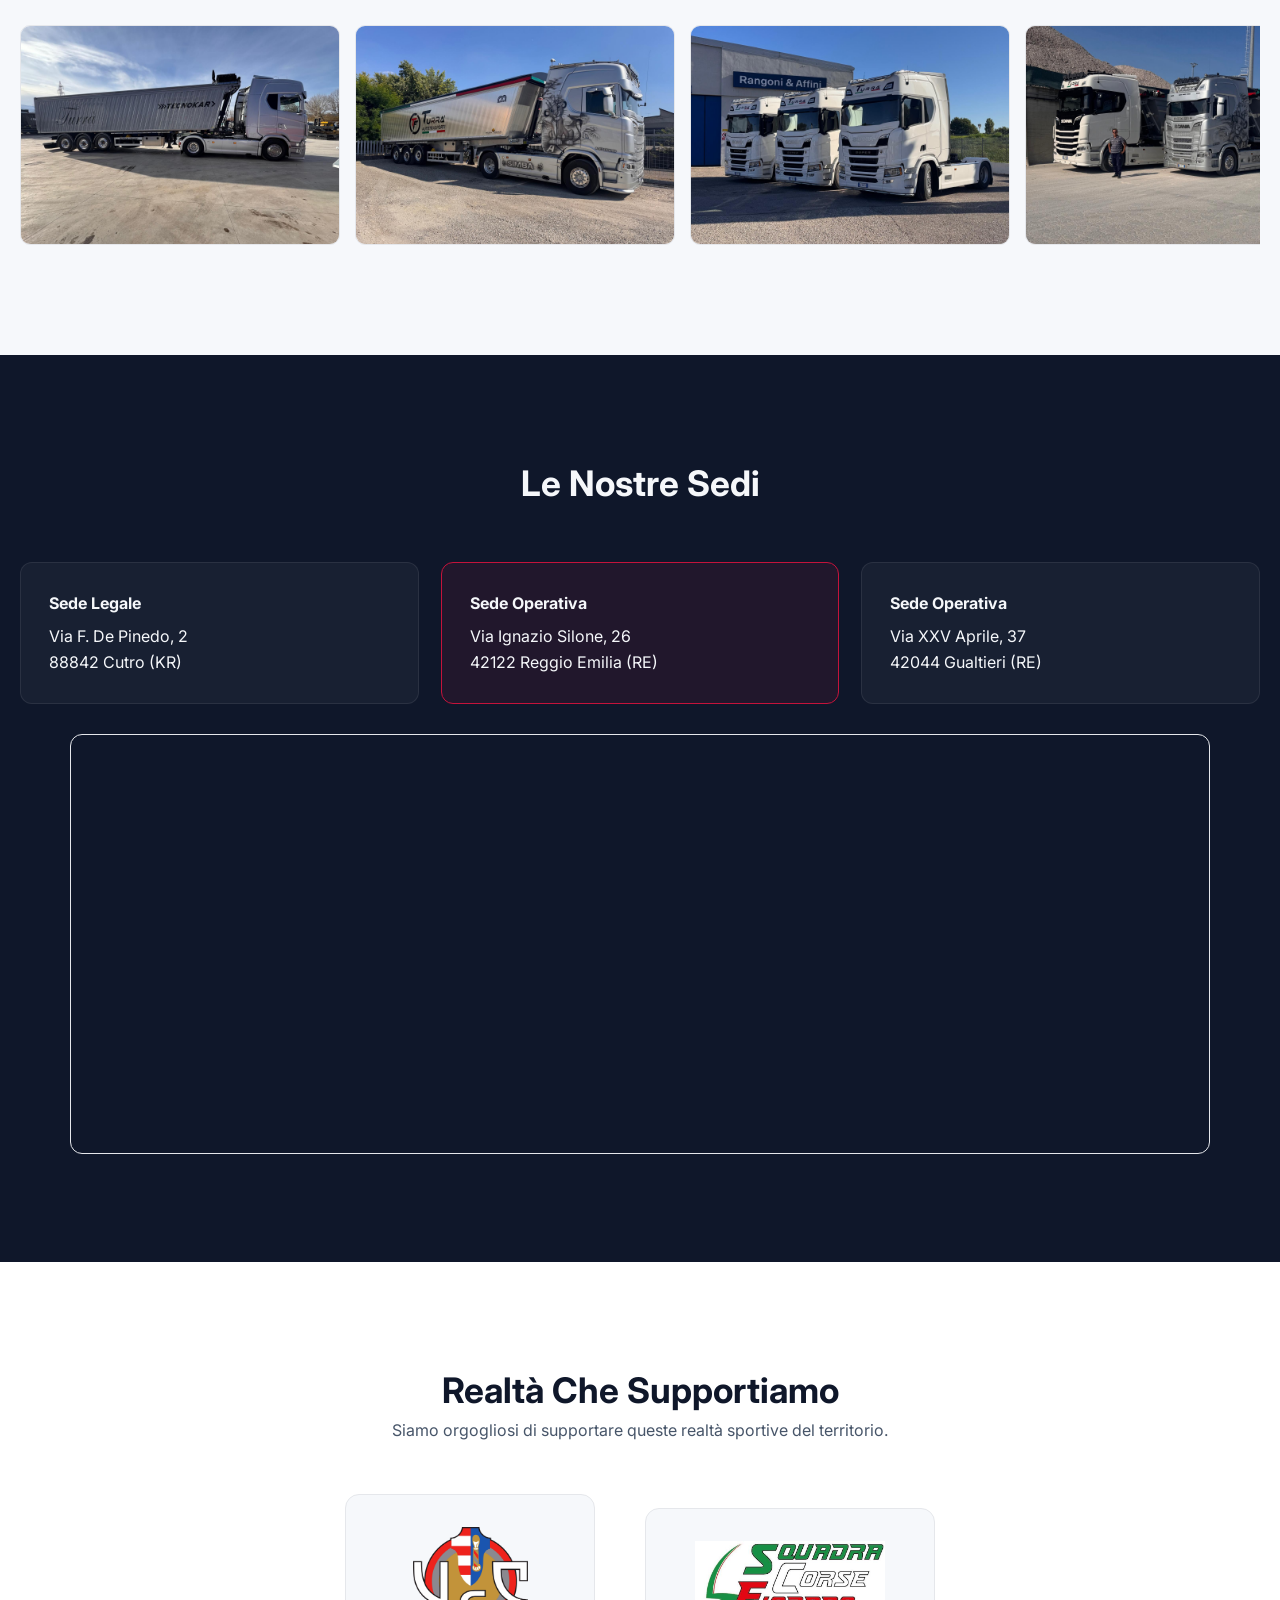
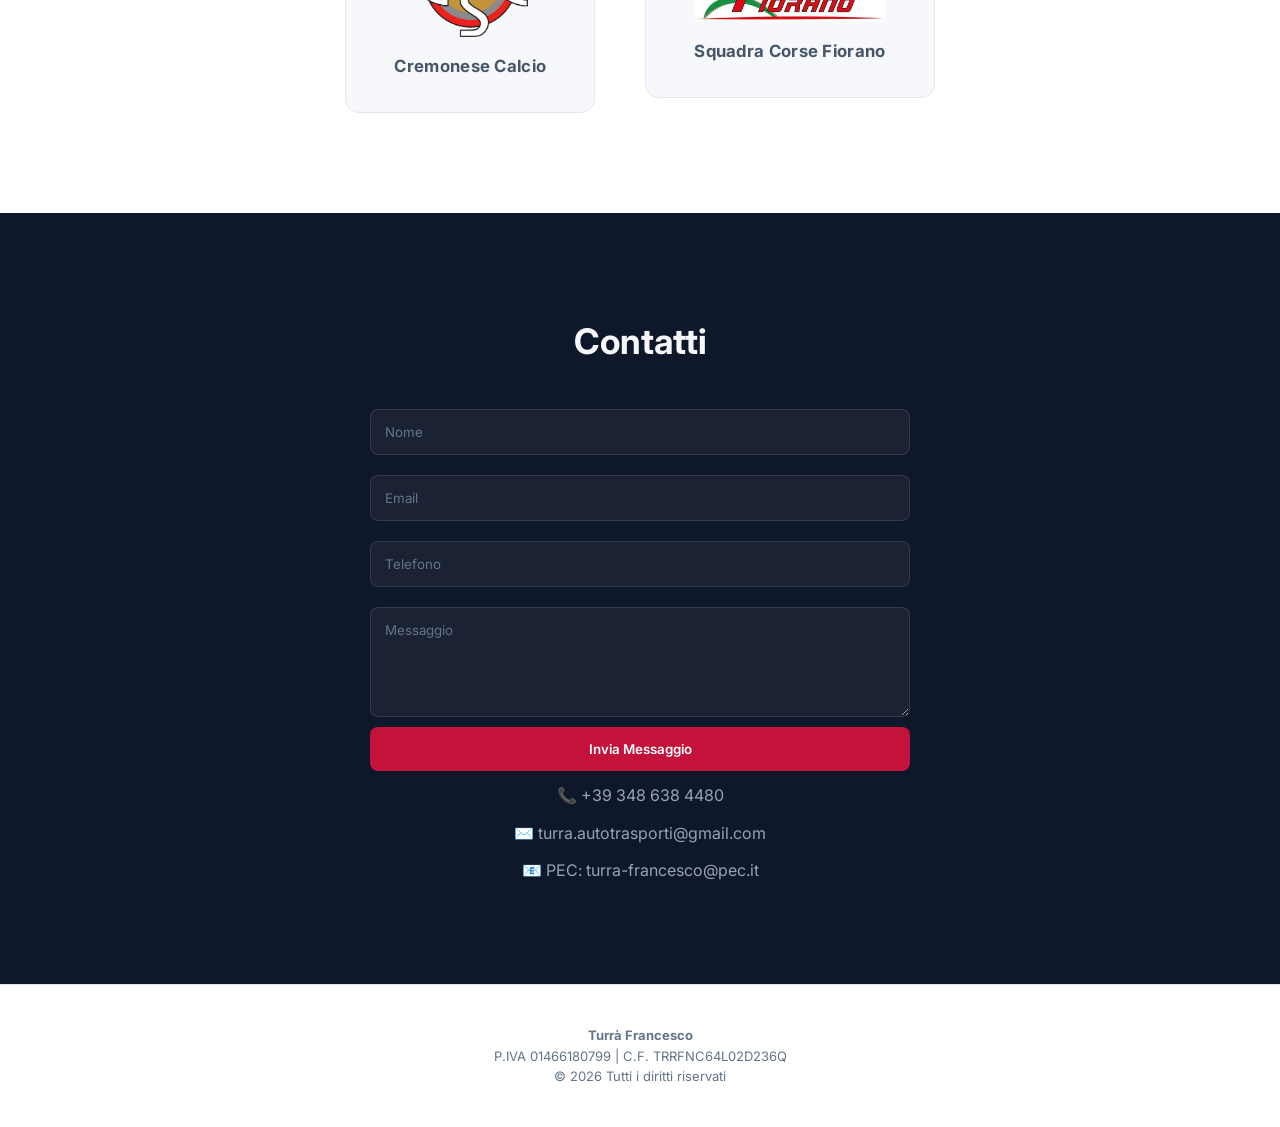
==== commit d0e3914f: "Change image file extension from .jpg to .jpeg" ====
--- a/index.html
+++ b/index.html
@@ -61,7 +61,7 @@
     </p>
 </section>
 <section class="banner-divider">
-    <img src="images/copertina.jpg" alt="Turrà Autotrasporti - eccellenza su strada">
+    <img src="images/copertina.jpeg" alt="Turrà Autotrasporti - eccellenza su strada">
 </section>
 <!-- SERVIZI / TRASPORTI -->
 <section id="servizi" class="section dark reveal">
--- a/style.css
+++ b/style.css
@@ -12,7 +12,25 @@
     color:#0F172A;
     line-height:1.6;
 }
-
+.banner-divider {
+    width: 100%;
+    line-height: 0; /* rimuove lo spazio bianco sotto l'immagine */
+}
+
+.banner-divider img {
+    width: 100%;
+    height: auto;
+    display: block;
+    object-fit: cover;
+}
+
+/* Su schermi molto larghi, limita l'altezza per non renderla eccessiva */
+@media (min-width: 1400px) {
+    .banner-divider img {
+        max-height: 500px;
+        object-fit: cover;
+    }
+}
 /* HEADER */
 header{
     display:flex;
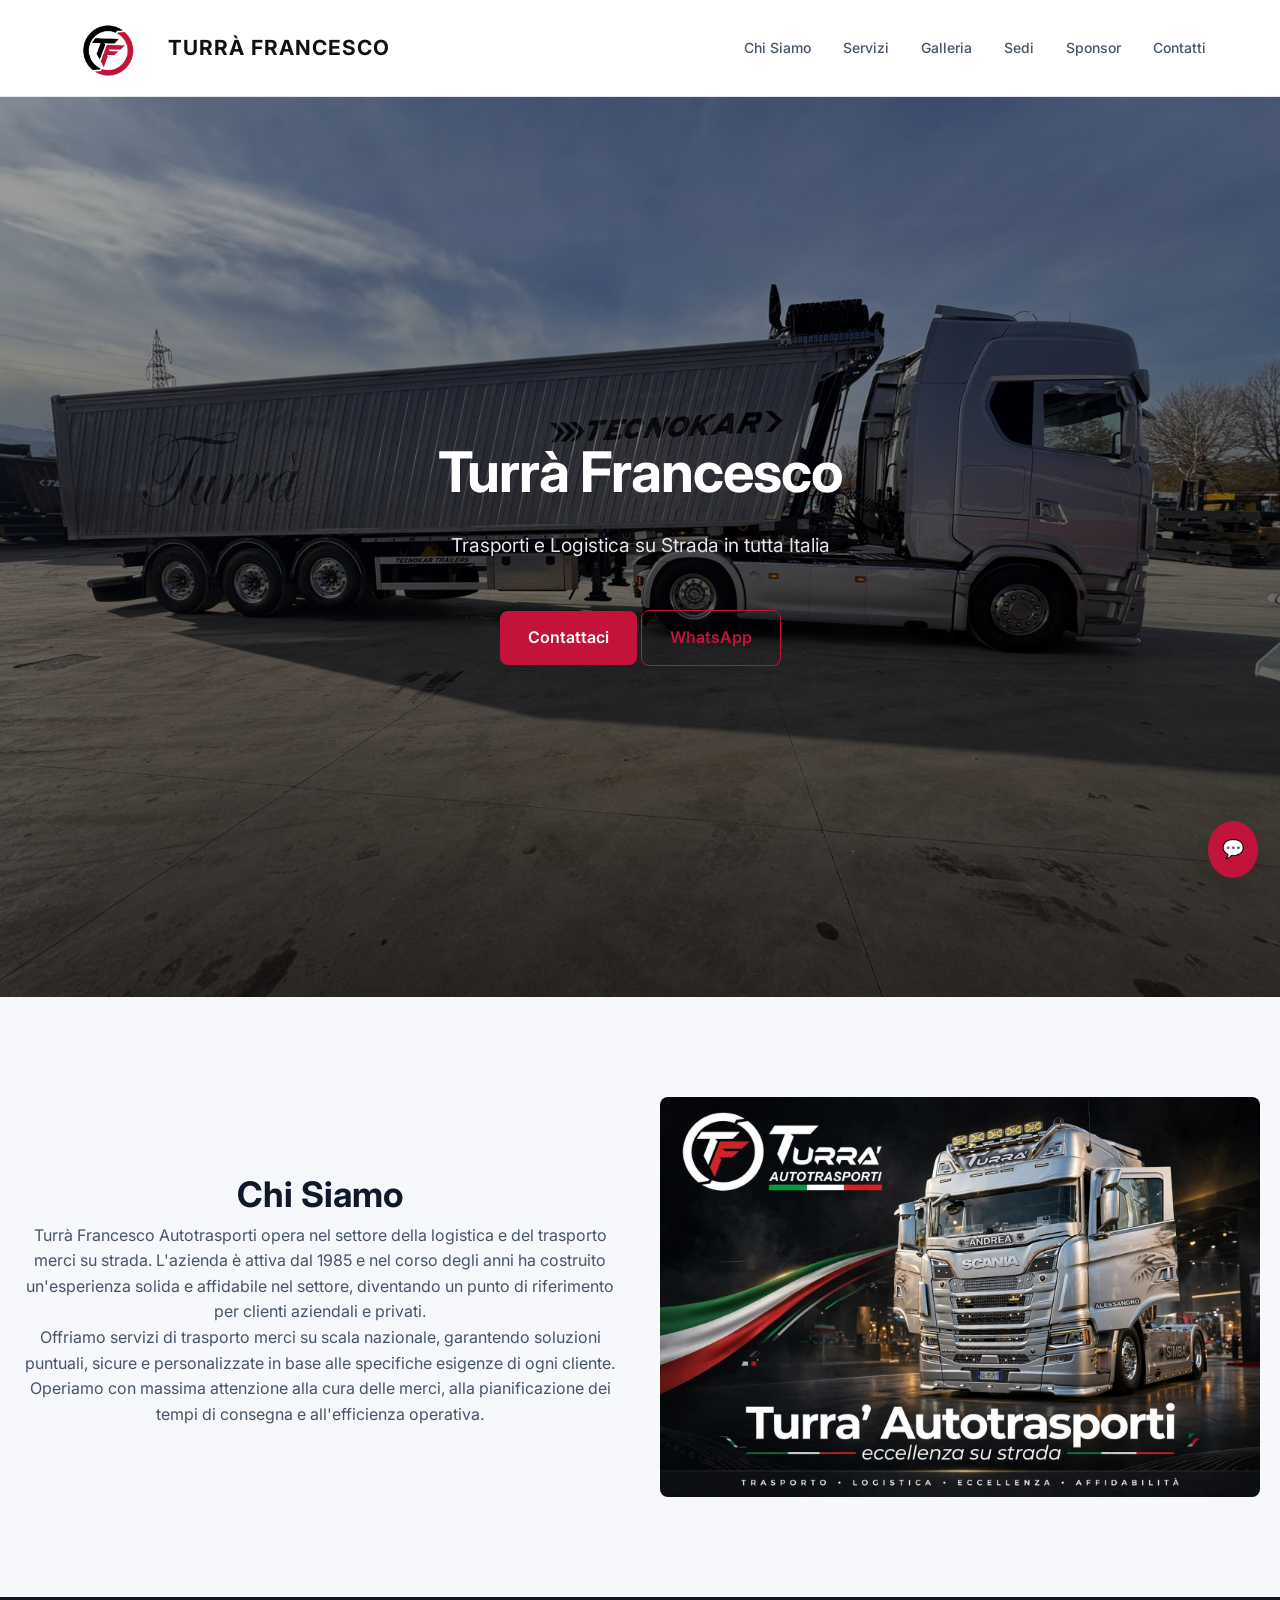
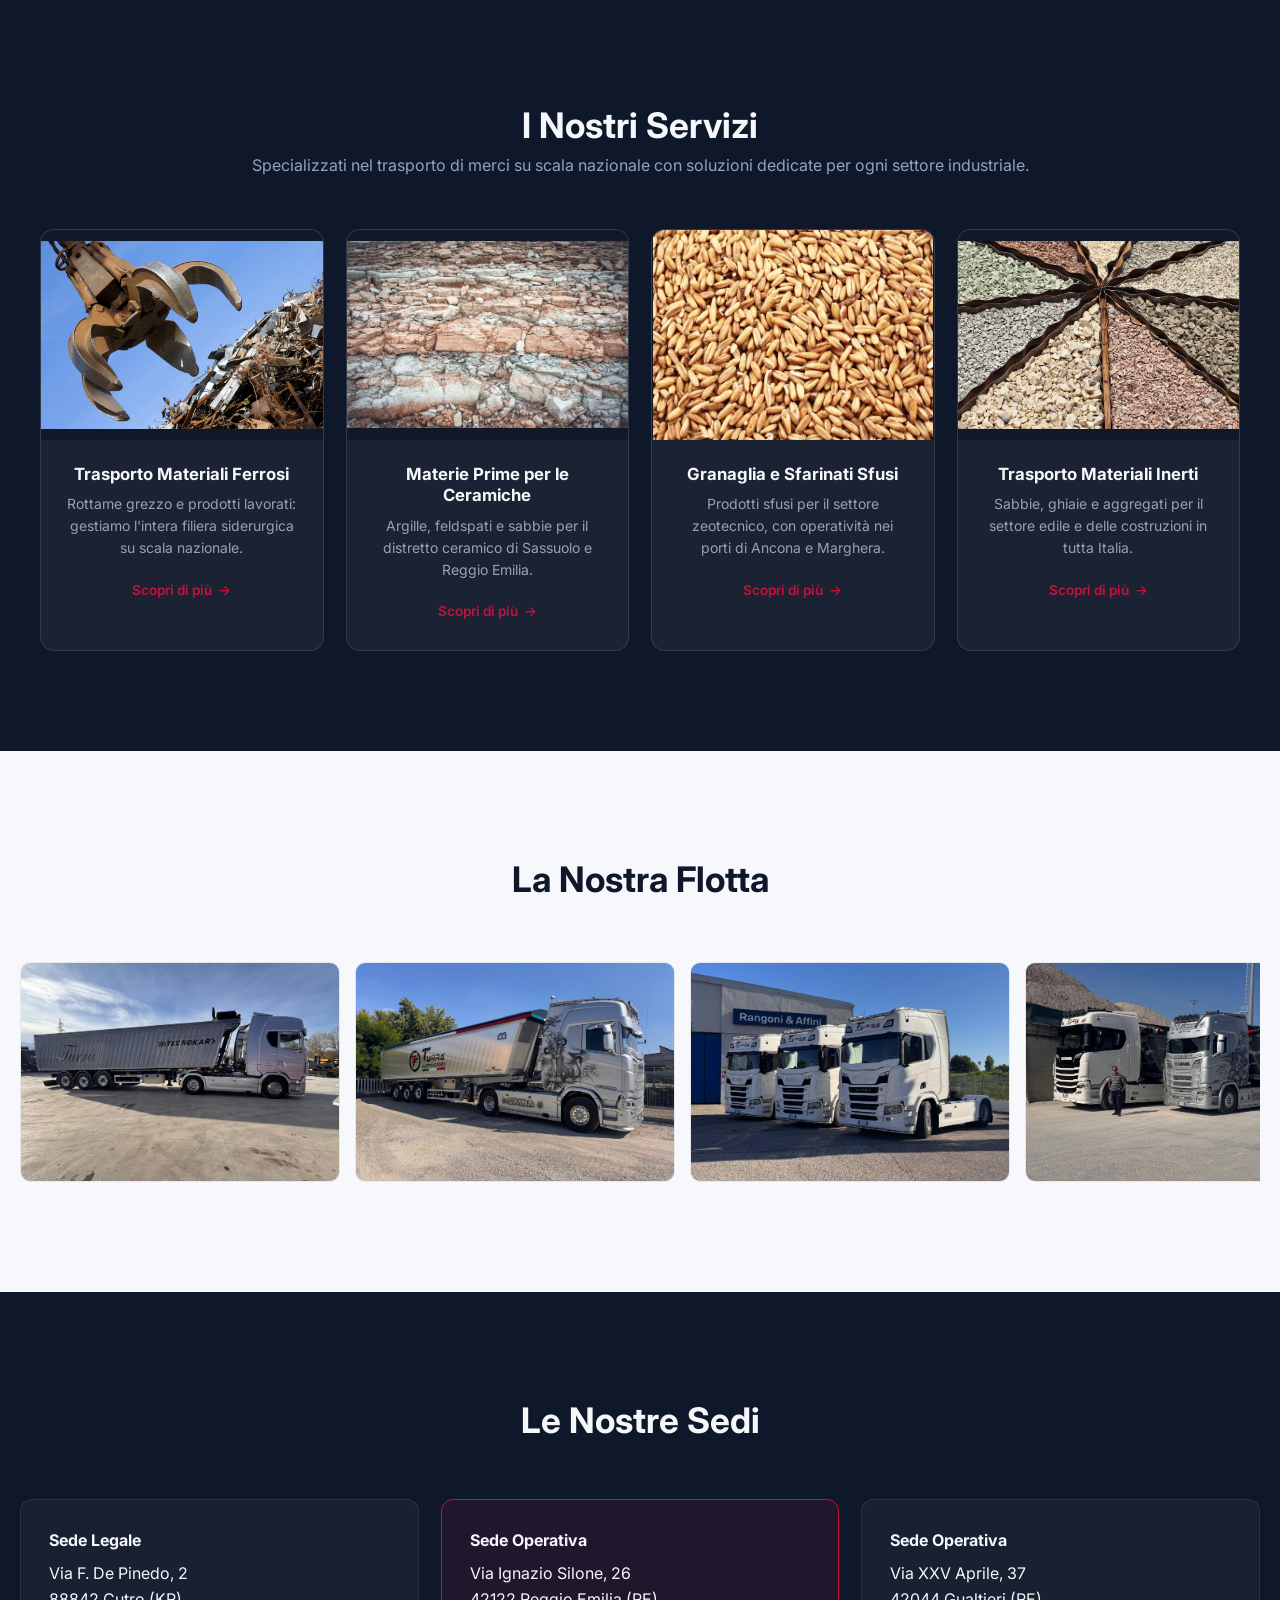
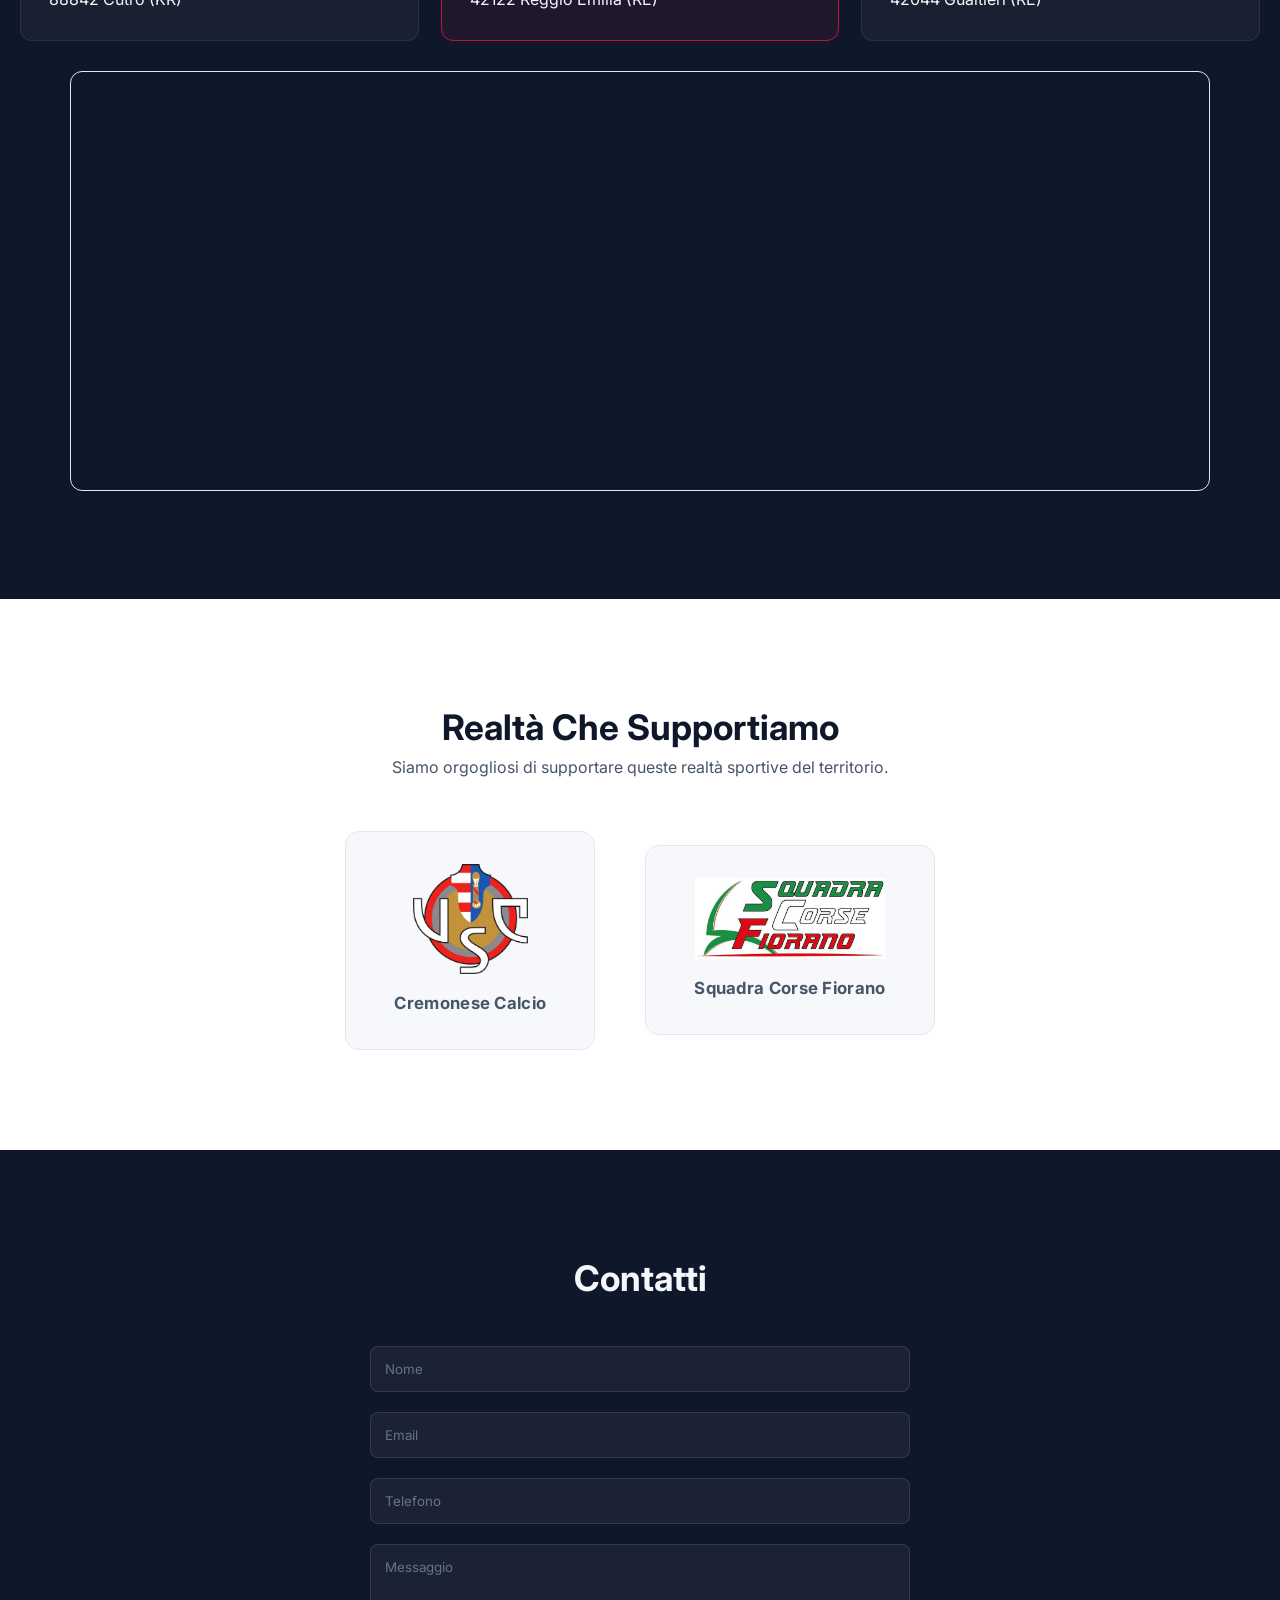
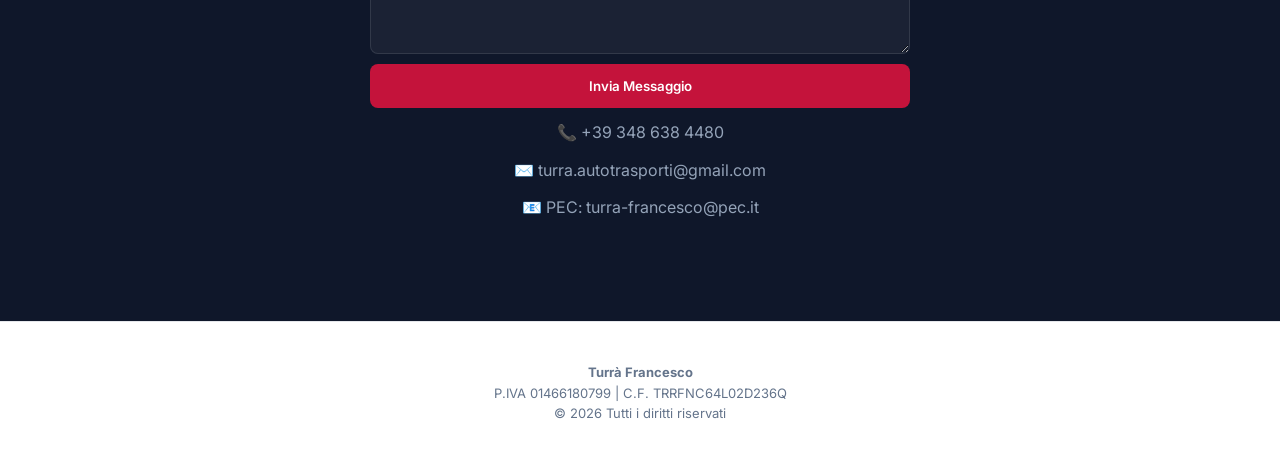
==== commit 403230fe: "Refactor 'Chi Siamo' section layout and content" ====
--- a/index.html
+++ b/index.html
@@ -52,16 +52,20 @@
 </section>
 
 <!-- CHI SIAMO -->
-<section id="chi-siamo" class="section reveal">
-    <h2>Chi Siamo</h2>
-    <p>
-        Turrà Francesco Autotrasporti opera nel settore della logistica e del trasporto merci su strada. L’azienda è attiva dal 1985 e nel corso degli anni ha costruito un’esperienza solida e affidabile nel settore, diventando un punto di riferimento per clienti aziendali e privati.
-
-Offriamo servizi di trasporto merci su scala nazionale, garantendo soluzioni puntuali, sicure e personalizzate in base alle specifiche esigenze di ogni cliente. Operiamo con massima attenzione alla cura delle merci, alla pianificazione dei tempi di consegna e all’efficienza operativa.
-    </p>
-</section>
-<section class="banner-divider">
-    <img src="images/copertina.jpeg" alt="Turrà Autotrasporti - eccellenza su strada">
+<!-- CHI SIAMO -->
+<section id="chi-siamo" class="section reveal chi-siamo-split">
+    <div class="chi-siamo-text">
+        <h2>Chi Siamo</h2>
+        <p>
+            Turrà Francesco Autotrasporti opera nel settore della logistica e del trasporto merci su strada. L'azienda è attiva dal 1985 e nel corso degli anni ha costruito un'esperienza solida e affidabile nel settore, diventando un punto di riferimento per clienti aziendali e privati.
+        </p>
+        <p>
+            Offriamo servizi di trasporto merci su scala nazionale, garantendo soluzioni puntuali, sicure e personalizzate in base alle specifiche esigenze di ogni cliente. Operiamo con massima attenzione alla cura delle merci, alla pianificazione dei tempi di consegna e all'efficienza operativa.
+        </p>
+    </div>
+    <div class="chi-siamo-img">
+        <img src="images/copertina.jpeg" alt="Turrà Autotrasporti - eccellenza su strada">
+    </div>
 </section>
 <!-- SERVIZI / TRASPORTI -->
 <section id="servizi" class="section dark reveal">
--- a/style.css
+++ b/style.css
@@ -12,18 +12,53 @@
     color:#0F172A;
     line-height:1.6;
 }
-.banner-divider {
-    width: 100%;
-    line-height: 0; /* rimuove lo spazio bianco sotto l'immagine */
-}
-
-.banner-divider img {
+.chi-siamo-split {
+    display: flex;
+    align-items: center;
+    gap: 40px;
+    flex-wrap: wrap; /* per andare a capo su mobile */
+}
+
+.chi-siamo-text {
+    flex: 1 1 400px;
+}
+
+.chi-siamo-img {
+    flex: 1 1 400px;
+}
+
+.chi-siamo-img img {
     width: 100%;
     height: auto;
     display: block;
+    border-radius: 8px; /* opzionale, look più curato */
     object-fit: cover;
 }
 
+/* Su mobile: testo sopra, immagine sotto, entrambi a piena larghezza */
+@media (max-width: 768px) {
+    .chi-siamo-split {
+        flex-direction: column;
+    }
+}
+/* Su mobile, torna a comportarsi come un'immagine a piena larghezza (perfetta così) */
+@media (max-width: 768px) {
+    .banner-divider {
+        height: auto;
+        max-height: none;
+    }
+    .banner-divider img {
+        width: 100%;
+        height: auto;
+    }
+}
+
+/* Su mobile, immagine leggibile senza scroll orizzontale */
+@media (max-width: 768px) {
+    .banner-divider img {
+        max-height: 60vh;
+    }
+}
 /* Su schermi molto larghi, limita l'altezza per non renderla eccessiva */
 @media (min-width: 1400px) {
     .banner-divider img {
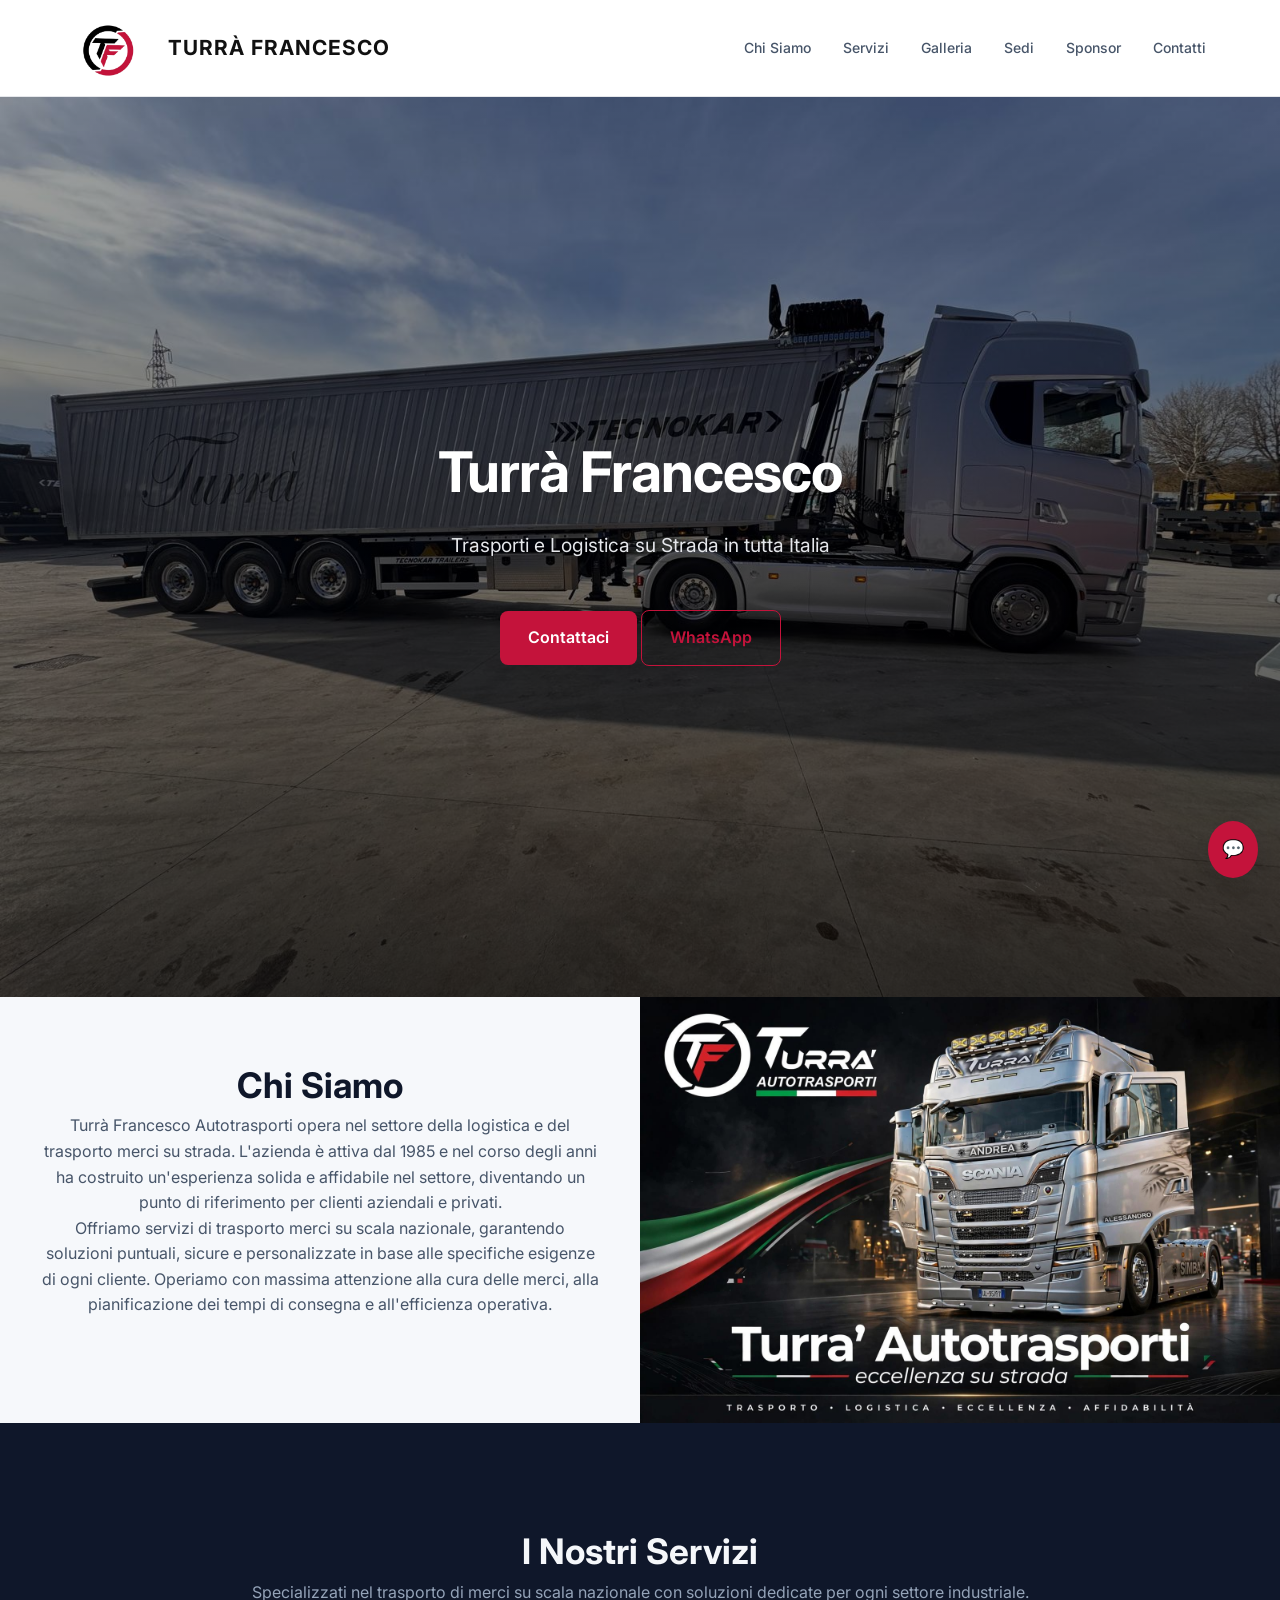
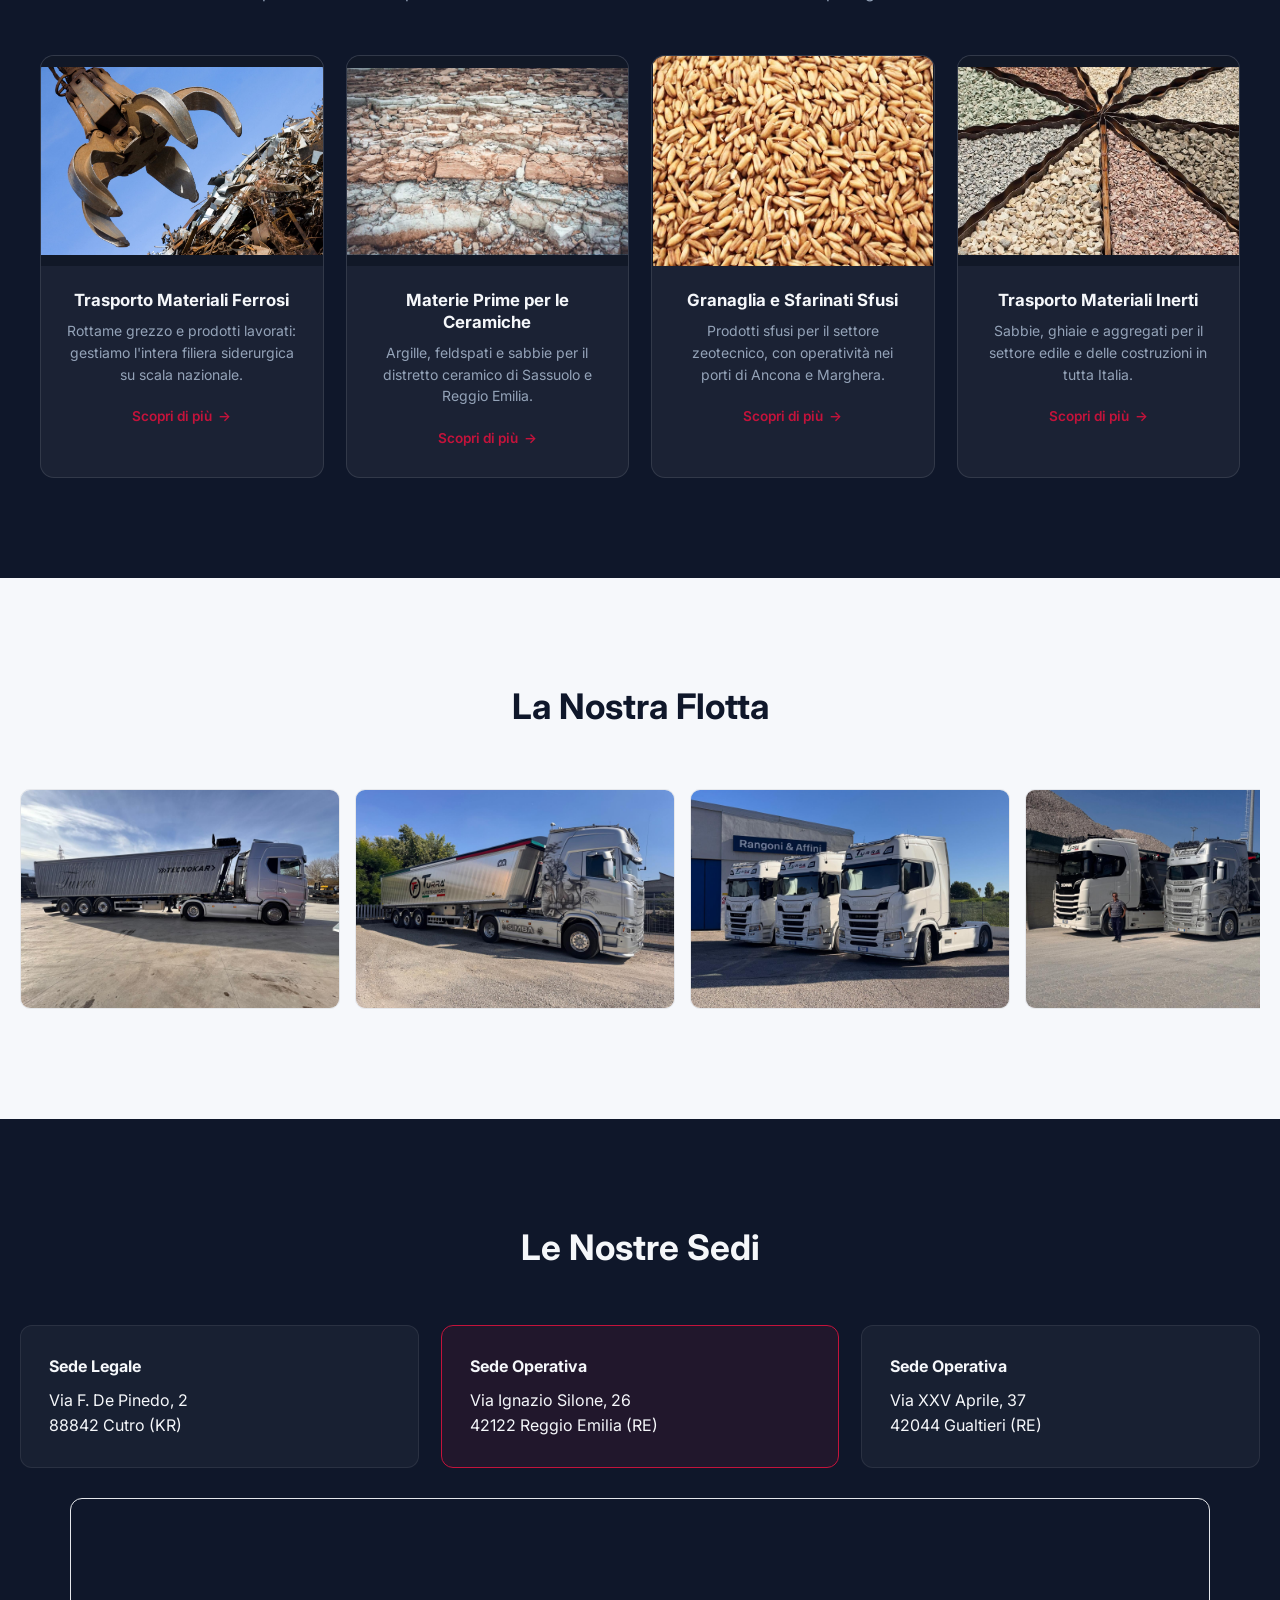
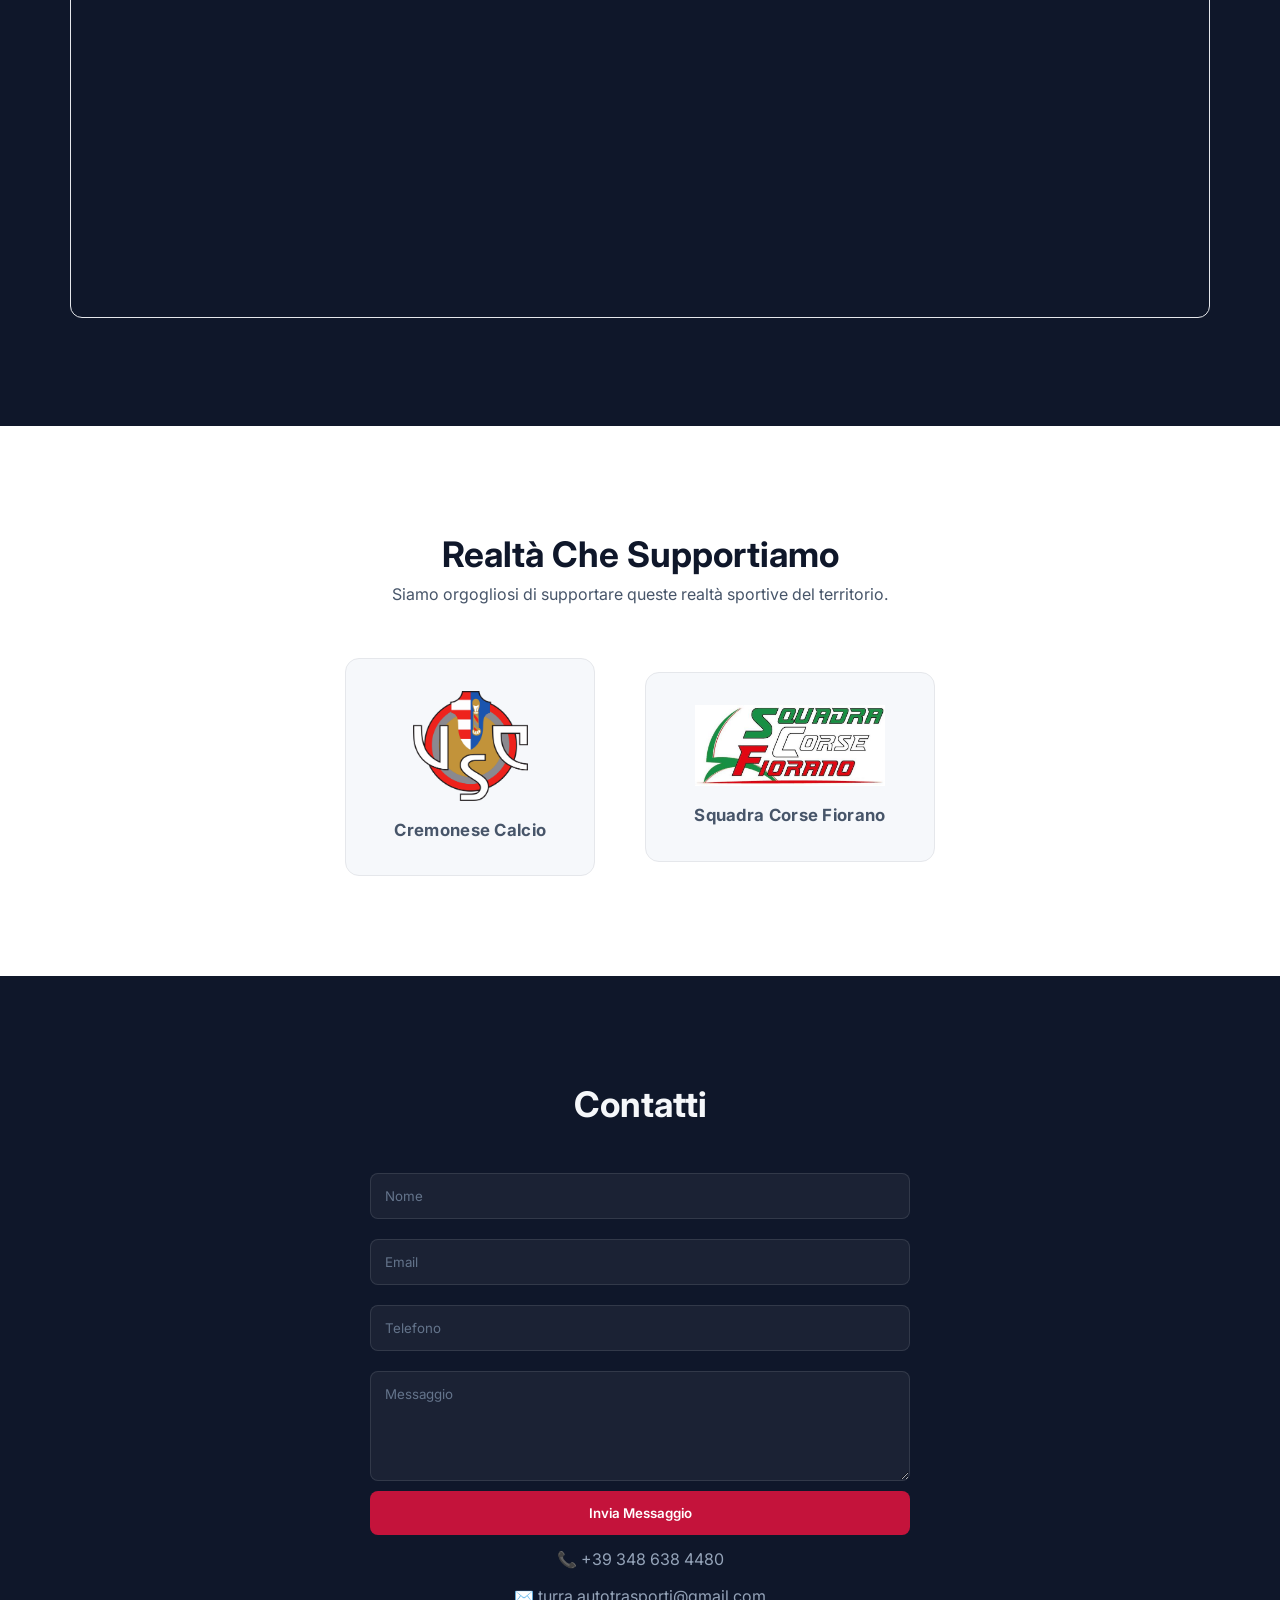
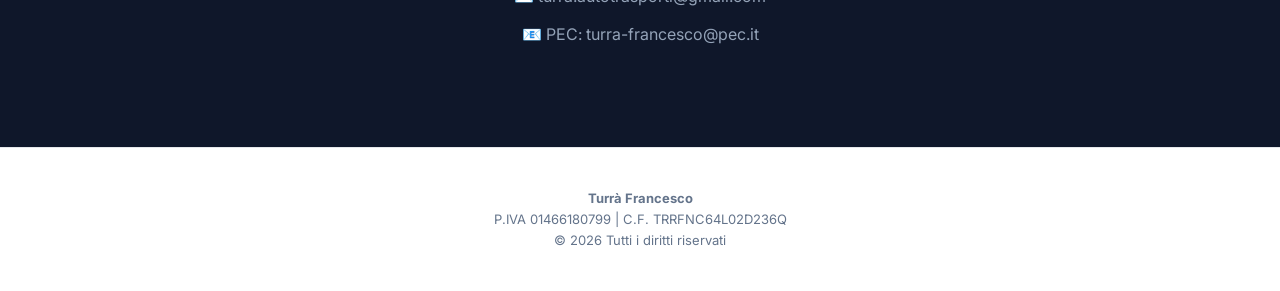
==== commit b4bc2a81: "Update index.html" ====
--- a/index.html
+++ b/index.html
@@ -40,8 +40,8 @@
 
 <!-- HERO -->
 <section class="hero">
+    <img class="hero-img-mobile" src="images/1.jpg" alt="">
     <div class="hero-overlay">
-        <!-- Il tuo titolo originale rimane qui -->
         <h1 id="hero-title">Turrà Francesco</h1>
         <p>Trasporti e Logistica su Strada in tutta Italia</p>
         <div class="hero-buttons">
--- a/style.css
+++ b/style.css
@@ -14,32 +14,47 @@
 }
 .chi-siamo-split {
     display: flex;
-    align-items: center;
-    gap: 40px;
-    flex-wrap: wrap; /* per andare a capo su mobile */
+    align-items: stretch;
+    gap: 0;                    /* niente spazio tra testo e foto */
+    flex-wrap: wrap;
+    padding: 0 !important;     /* annulla il padding della .section solo qui */
+    overflow: hidden;
 }
 
 .chi-siamo-text {
     flex: 1 1 400px;
+    padding: 60px 40px;        /* rimetti spazio SOLO attorno al testo */
 }
 
 .chi-siamo-img {
     flex: 1 1 400px;
+    display: flex;
+    align-self: stretch;       /* si estende per tutta l'altezza */
 }
 
 .chi-siamo-img img {
     width: 100%;
-    height: auto;
+    height: 100%;
     display: block;
-    border-radius: 8px; /* opzionale, look più curato */
-    object-fit: cover;
-}
-
-/* Su mobile: testo sopra, immagine sotto, entrambi a piena larghezza */
+    object-fit: cover;         /* riempie tutto lo spazio */
+    min-height: 100%;
+}
+
 @media (max-width: 768px) {
     .chi-siamo-split {
         flex-direction: column;
     }
+    .chi-siamo-text {
+        padding-bottom: 25px;
+        margin-bottom: 25px;
+        border-bottom: 1px solid rgba(255,255,255,0.2);
+    }
+    .chi-siamo-img img {
+        height: auto;
+        object-fit: contain;   /* mostra l'immagine intera, niente ritaglio laterale */
+        min-height: 0;         /* annulla il min-height ereditato da PC */
+    }
+}
 }
 /* Su mobile, torna a comportarsi come un'immagine a piena larghezza (perfetta così) */
 @media (max-width: 768px) {
@@ -110,9 +125,33 @@
 }
 
 
+/* Nascondi l'immagine su desktop: lì resta lo sfondo CSS */
+.hero-img-mobile {
+    display: none;
+}
+
 @media (max-width: 768px){
     .hero{
-        background-size: contain;
+        height: auto;              /* l'altezza si adatta all'immagine, niente spazi */
+        min-height: 0;
+        background: none;          /* via lo sfondo CSS su mobile */
+        display: block;            /* così l'immagine e il testo si impilano bene */
+        position: relative;
+    }
+
+    .hero-img-mobile{
+        display: block;
+        width: 100%;
+        height: auto;              /* immagine intera, proporzioni originali */
+    }
+
+    /* Testo sovrapposto sopra l'immagine */
+    .hero-overlay{
+        position: absolute;
+        top: 50%;
+        left: 50%;
+        transform: translate(-50%, -50%);
+        width: 100%;
     }
 }
 
@@ -140,13 +179,6 @@
     position:relative;
 }
 
-@media (max-width:768px){
-    .hero{
-    
-        background-size: contain;
-  
-    }
-}
 
 /* overlay elegante tipo Volvo/Scania */
 .hero::after{
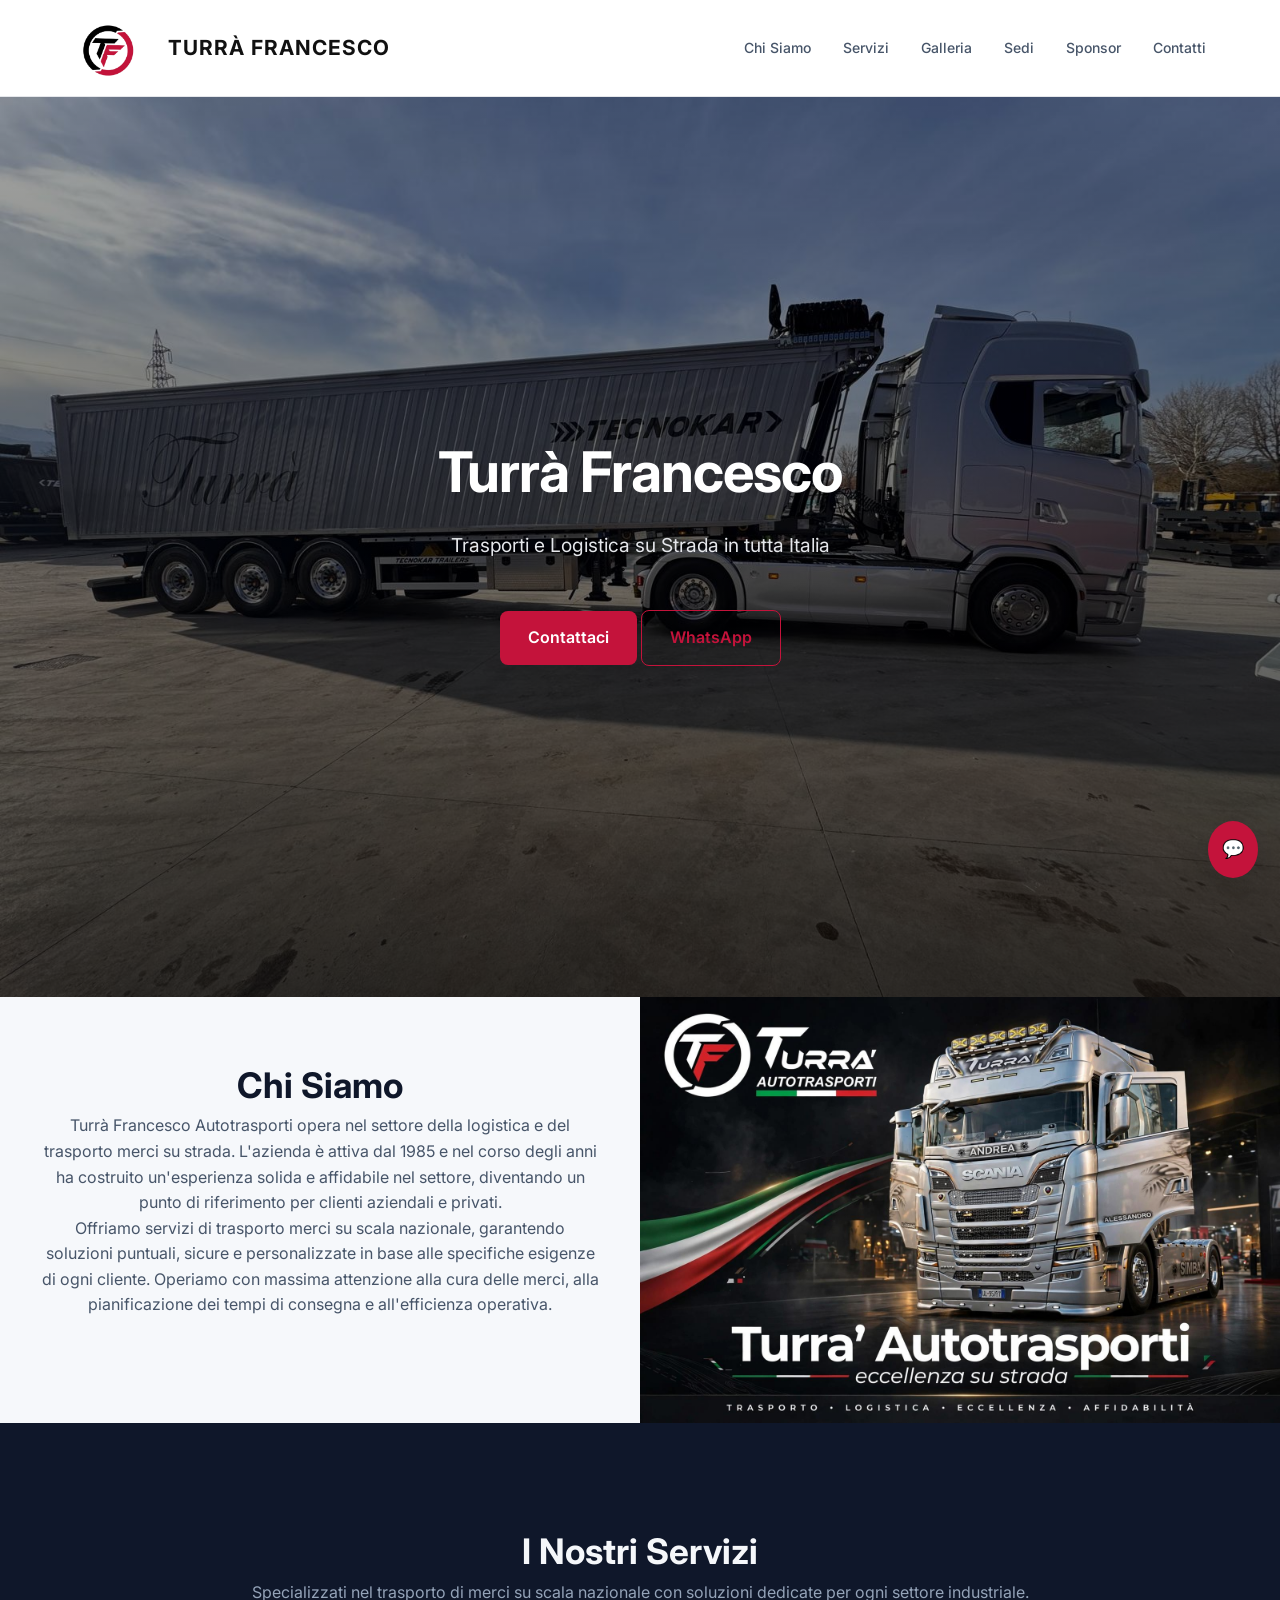
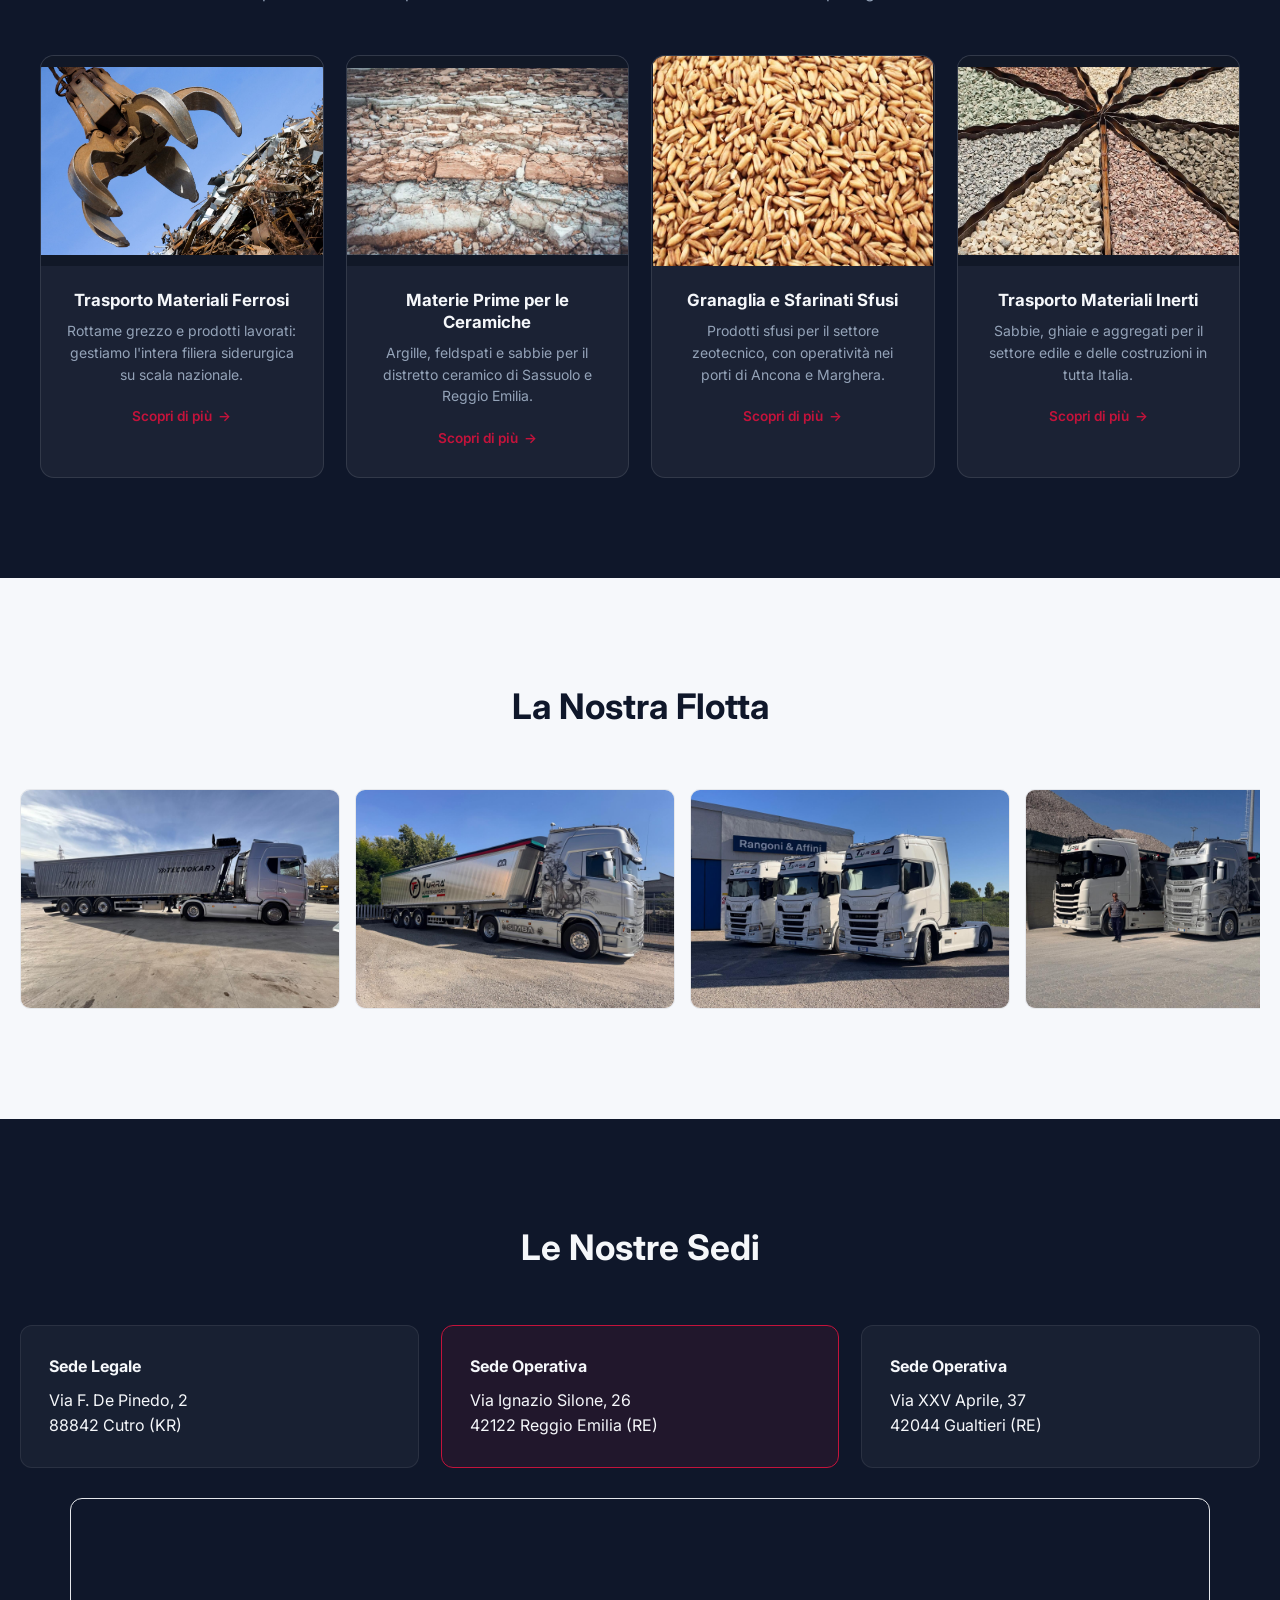
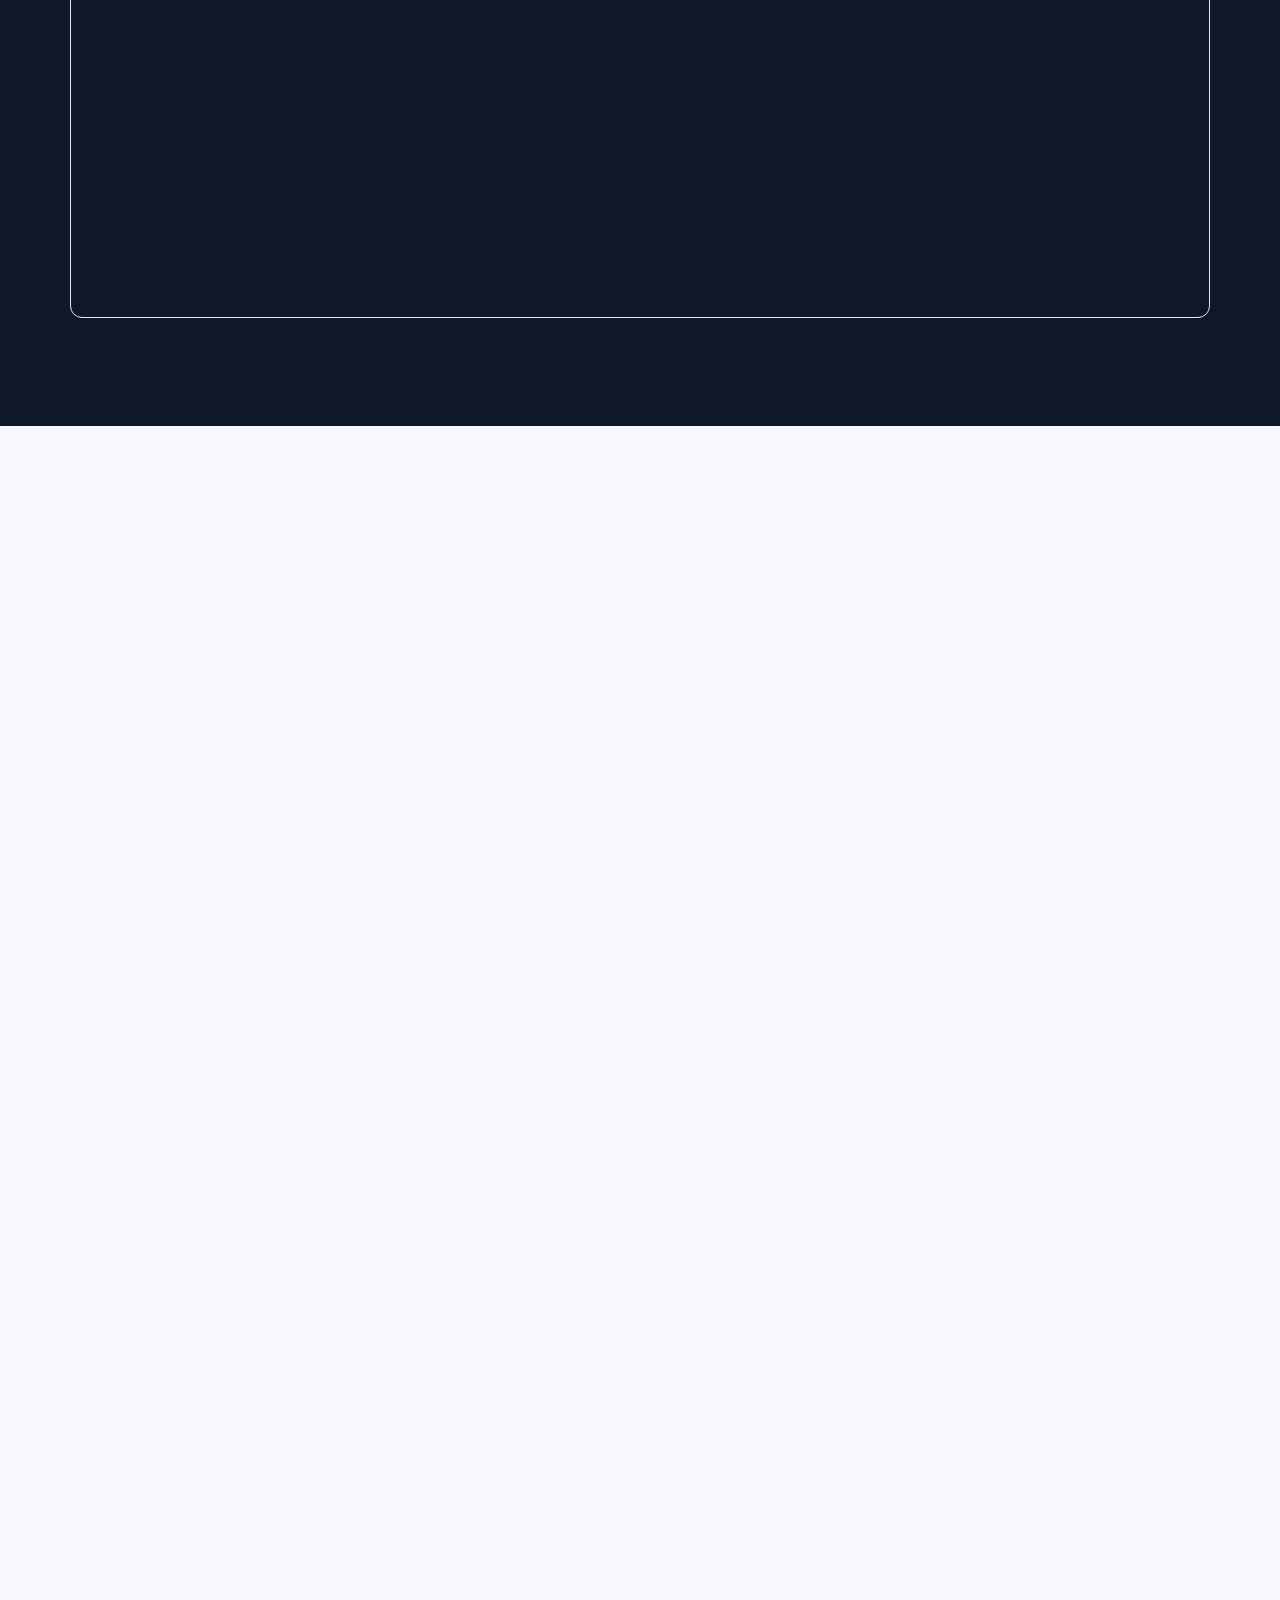
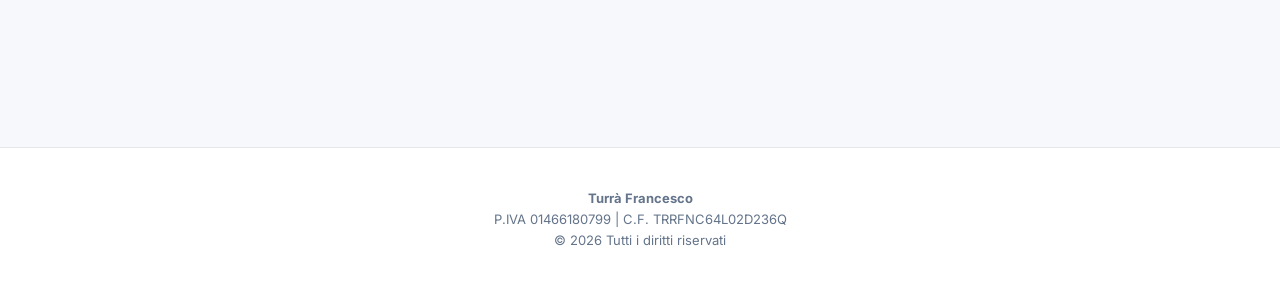
==== commit 47c01734: "Update index.html" ====
--- a/index.html
+++ b/index.html
@@ -40,8 +40,8 @@
 
 <!-- HERO -->
 <section class="hero">
-    <img class="hero-img-mobile" src="images/1.jpg" alt="">
     <div class="hero-overlay">
+        <!-- Il tuo titolo originale rimane qui -->
         <h1 id="hero-title">Turrà Francesco</h1>
         <p>Trasporti e Logistica su Strada in tutta Italia</p>
         <div class="hero-buttons">
